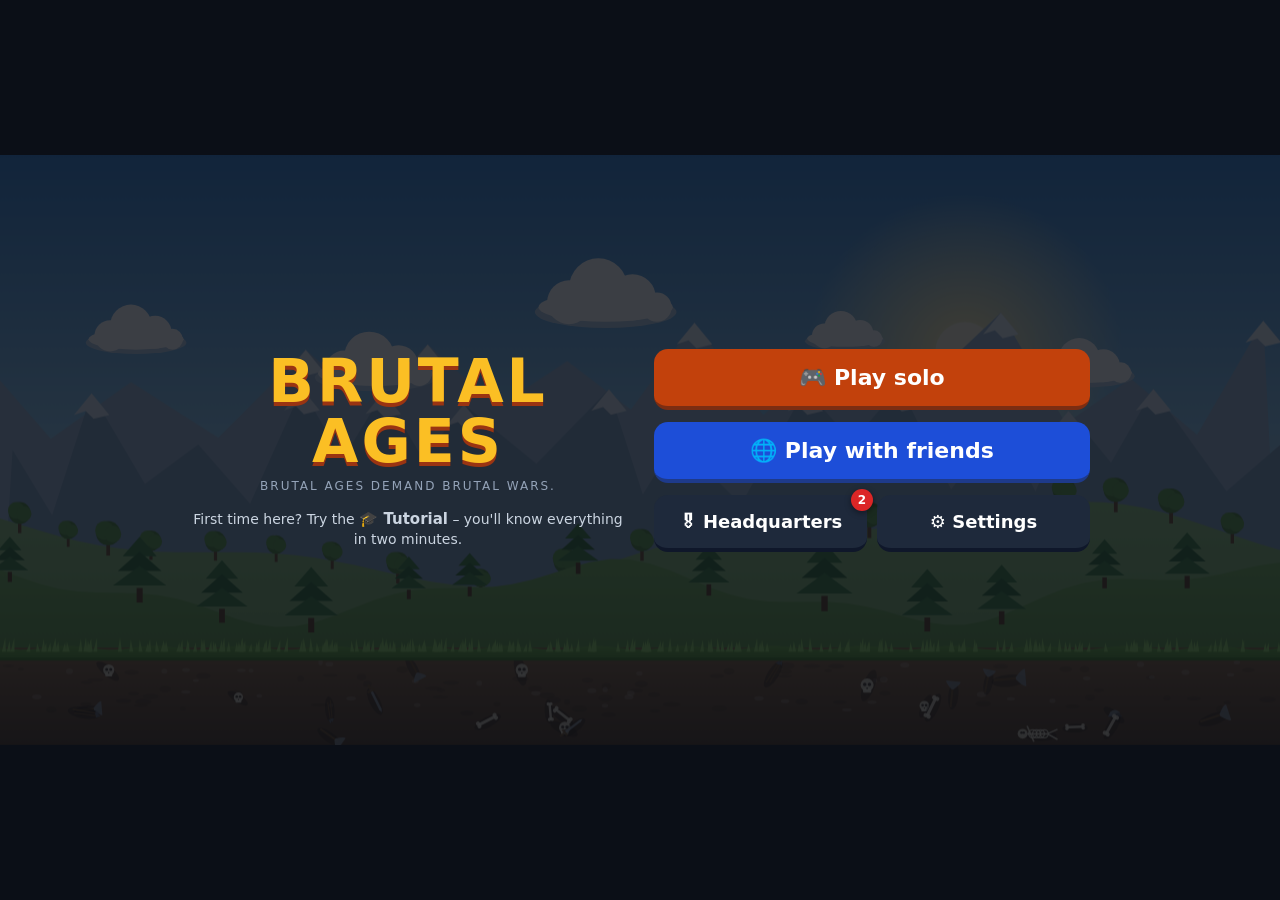
==== index.html @ 2a26b1ba "Verze 2.31 (202611061330)" ====
<!doctype html>
<html lang="cs">
<head>
<meta charset="utf-8">
<meta name="viewport" content="width=device-width,initial-scale=1,maximum-scale=1,user-scalable=no,viewport-fit=cover">
<title>Brutal Ages</title>
<meta name="description" content="Brutal Ages – brutální válka věků od jeskyní po budoucnost. Hra pro jednoho i pro kámoše online.">
<meta property="og:title" content="Brutal Ages">
<meta property="og:description" content="Brutal ages demand brutal wars.">
<meta property="og:image" content="icons/icon-512.png">
<link rel="stylesheet" href="style.css?v=202611061330">
<link rel="manifest" href="manifest.webmanifest">
<meta name="theme-color" content="#10151f">
<link rel="icon" href="icons/icon-192.png">
<link rel="apple-touch-icon" href="icons/icon-192.png">
</head>
<body>
<canvas id="c"></canvas>
<div id="fps" class="hidden"></div>

<div id="menu" class="overlay">
  <div class="menu-grid">
    <div class="brand">
      <h1>BRUTAL AGES</h1>
      <p class="sub">Brutal ages demand brutal wars.</p>
      <p id="mstatus"></p>
      <div id="updBar" class="upd hidden"></div>
      <div id="apkBar" class="upd hidden"></div>
    </div>
    <div class="actions main-actions">
      <button id="bResume" class="big resume hidden"></button>
      <button id="bSP" class="big">🎮 Hrát sám</button>
      <button id="bMP" class="big">🌐 Hrát s kámoši</button>
      <div class="main-row">
        <button id="bHQ" class="big ghost hq">🎖 Velitelství<span id="hqBadge" class="badge hidden"></span></button>
        <button id="bGS" class="big ghost">⚙ Nastavení</button>
      </div>
    </div>
  </div>
</div>

<div id="spPanel" class="overlay hidden">
  <div class="panel">
    <div class="panel-head">
      <h2>🎮 Hrát sám</h2>
      <button class="ghost panel-close">Zpět</button>
    </div>
    <div class="scroll menu-sub">
      <div class="msec">⚔ Bitva</div>
      <button id="bCamp">🗺 Kampaň <small>35 území ve třech kapitolách</small></button>
      <button id="bSolo">⚔ Proti počítači</button>
      <div class="seg">
        <button data-d="0">Lehká</button>
        <button data-d="1">Normální</button>
        <button data-d="2">Těžká</button>
        <button data-d="3">Nemožná</button>
        <button data-d="4" id="bInsane">🔥 Šílená</button>
      </div>
      <button id="bSurv">♾ Nekonečné přežití <small>vydrž co nejvíc vln</small></button>
      <button id="bWeek" class="ghost gold">🗓 Týdenní přežití <small></small></button>
      <button id="bLastRep" class="ghost hidden">🎬 Poslední bitva <small></small></button>
      <div class="msec">🎯 Výzvy</div>
      <div class="sub-row">
        <button id="bDaily" class="ghost gold">📅 Denní výzva</button>
        <button id="bChal" class="ghost gold">🎯 Výzvy</button>
        <button id="bTut" class="ghost">🎓 Výuka</button>
      </div>
    </div>
  </div>
</div>

<div id="mpPanel" class="overlay hidden">
  <div class="panel">
    <div class="panel-head">
      <h2>🌐 Hrát s kámoši</h2>
      <button class="ghost panel-close">Zpět</button>
    </div>
    <div class="scroll menu-sub">
      <div class="msec">⚔ Nová hra</div>
      <div class="seg seg2" id="netMode">
        <button data-m="duel">⚔ Souboj 1 na 1</button>
        <button data-m="coop">🤝 Spolu proti PC</button>
        <button data-m="2v2">👥 2 na 2</button>
      </div>
      <button id="bHost">Založit online hru</button>
      <div class="msec">🔑 Připojit se</div>
      <div class="row">
        <input id="code" maxlength="5" placeholder="KÓD" autocomplete="off" autocapitalize="characters">
        <button id="bJoin">Připojit</button>
        <button id="bWatch" class="ghost" title="Sledovat hru jako divák">👁</button>
      </div>
      <p id="status"></p>
      <div id="friends"></div>
      <div class="msec">🏆 Komunita</div>
      <div class="sub-row">
        <button id="bLb" class="ghost gold">🌍 Žebříček</button>
        <button id="bClan" class="ghost gold">🛡 Klan</button>
        <button id="bTourOpen" class="ghost gold">🏆 Turnaj</button>
      </div>
    </div>
  </div>
</div>

<div id="hqPanel" class="overlay hidden">
  <div class="panel wide">
    <div class="panel-head">
      <h2>🎖 Velitelství</h2>
      <button class="ghost panel-close">Zpět</button>
    </div>
    <div class="scroll">
      <div class="hq-grid">
        <button id="bProf" class="tile"><span class="ti">👤</span><b>Profil</b><small id="hqProf">úroveň, hodnost a znak</small></button>
        <button id="bGen" class="tile"><span class="ti">🎖</span><b>Generál</b><small id="hqGen">strom dovedností</small></button>
        <button id="bQuest" class="tile"><span class="ti">✅</span><b>Úkoly a skiny</b><small id="hqQuest">denní a týdenní úkoly</small></button>
        <button id="bAch" class="tile"><span class="ti">🏆</span><b>Úspěchy</b><small id="hqAch">sbírka úspěchů</small></button>
        <button id="bFac" class="tile"><span class="ti">🏳️</span><b>Národy</b><small>oblíbený národ pro každou dobu</small></button>
        <button id="bStats" class="tile"><span class="ti">📊</span><b>Statistiky</b><small>výhry, prohry a rekordy</small></button>
        <button id="bFriends" class="tile"><span class="ti">👥</span><b>Přátelé</b><small id="hqFr">hledání, žádosti a porovnání</small></button>
      </div>
    </div>
  </div>
</div>

<div id="gsPanel" class="overlay hidden">
  <div class="panel">
    <div class="panel-head">
      <h2>⚙ Nastavení</h2>
      <button class="ghost panel-close">Zpět</button>
    </div>
    <div class="scroll menu-sub">
      <div class="msec">🔊 Zvuk</div>
      <div class="set-grid">
        <button id="bMusic" class="ghost">Hudba: ZAP</button>
        <button id="bSfx" class="ghost">Zvuky: ZAP</button>
        <button id="bVib" class="ghost">Vibrace: ZAP</button>
      </div>
      <div class="msec">🎨 Grafika</div>
      <div class="seg" id="gfxOpts">
        <button data-g="0">Nízká</button>
        <button data-g="1">Střední</button>
        <button data-g="2">Vysoká</button>
        <button data-g="3">Ultra</button>
      </div>
      <p class="muted" id="gfxNote"></p>
      <div class="set-grid"><button id="bAutoGfx" class="ghost">📉 Auto grafika: ZAP</button><button id="bEco" class="ghost">🔋 Úspora baterie: VYP</button><button id="bFps" class="ghost">📈 Ukazatel FPS: VYP</button></div>
      <div class="msec">🎮 Hra</div>
      <div class="set-grid">
        <button id="bBrutal" class="ghost">🩸 Brutal: VYP</button>
        <button id="bWx" class="ghost">🌦 Počasí: VYP</button>
        <button id="bEvt" class="ghost">⚡ Události: ZAP</button>
        <button id="bLang" class="ghost">🌐</button>
      </div>
      <div id="cloudBox"></div>
      <div class="msec">ℹ️ O hře</div>
      <p id="verInfo" class="muted"></p>
      <div class="set-grid"><button id="bChangelog" class="ghost">📜 Co je nového</button></div>
      <button id="bUpdCheck" class="ghost hidden">🔄 Zkontrolovat aktualizaci</button>
      <p id="keysHelp" class="hidden">⌨ <b>Klávesy:</b> <kbd>1</kbd>–<kbd>9</kbd> tlačítka v liště · <kbd>H</kbd> hrdina · <kbd>Mezerník</kbd> speciál · <kbd>V</kbd> evoluce · <kbd>T</kbd> věže · <kbd>U</kbd> vylepšení · <kbd>Q</kbd><kbd>W</kbd><kbd>E</kbd> útok/drž/ústup · <kbd>R</kbd> vztek · <kbd>Tab</kbd> rychlost · <kbd>Esc</kbd> pauza</p>
    </div>
  </div>
</div>

<div id="cheatPanel" class="overlay hidden">
  <div class="panel">
    <div class="panel-head">
      <h2>🧪 Cheaty</h2>
      <button class="ghost panel-close">Zavřít</button>
    </div>
    <div class="scroll" id="cheatBody"></div>
  </div>
</div>

<div id="clPanel" class="overlay hidden">
  <div class="panel">
    <div class="panel-head">
      <h2>📜 Co je nového</h2>
      <button class="ghost panel-close">Zpět</button>
    </div>
    <div class="scroll" id="clBody"></div>
  </div>
</div>

<div id="unitPanel" class="overlay hidden">
  <div class="panel wide">
    <div class="panel-head">
      <h2>ℹ️ Jednotky</h2>
      <button class="ghost panel-close">Zpět</button>
    </div>
    <div class="scroll" id="uiBody"></div>
  </div>
</div>

<div id="friendsPanel" class="overlay hidden">
  <div class="panel wide">
    <div class="panel-head">
      <h2>👥 Přátelé</h2>
      <button class="ghost panel-close">Zpět</button>
    </div>
    <div class="scroll" id="frBody"></div>
  </div>
</div>

<div id="achPanel" class="overlay hidden">
  <div class="panel">
    <div class="panel-head">
      <h2>Úspěchy <span id="achCount"></span></h2>
      <button class="ghost panel-close">Zavřít</button>
    </div>
    <div id="achList"></div>
  </div>
</div>

<div id="chalPanel" class="overlay hidden">
  <div class="panel">
    <div class="panel-head">
      <h2>Výzvy <span id="chalCount"></span></h2>
      <button class="ghost panel-close">Zavřít</button>
    </div>
    <div class="scroll">
      <div class="colors-head">Barva armády: <b id="colName"></b></div>
      <div id="colors"></div>
      <div id="chalList"></div>
    </div>
  </div>
</div>

<div id="campPanel" class="overlay hidden">
  <div class="panel wide">
    <div class="panel-head">
      <h2>Kampaň <span id="campCount"></span></h2>
      <button class="ghost panel-close">Zavřít</button>
    </div>
    <div class="camp-body">
      <div id="campMap"></div>
      <div id="campBrief"></div>
    </div>
  </div>
</div>

<div id="facPanel" class="overlay hidden">
  <div class="panel">
    <div class="panel-head">
      <h2>Národy</h2>
      <button class="ghost panel-close">Zavřít</button>
    </div>
    <div class="scroll"><div id="facList"></div></div>
  </div>
</div>

<div id="profPanel" class="overlay hidden">
  <div class="panel">
    <div class="panel-head">
      <h2>Profil</h2>
      <button class="ghost panel-close">Zavřít</button>
    </div>
    <div class="scroll" id="profBody"></div>
  </div>
</div>

<div id="tourPanel" class="overlay hidden">
  <div class="panel wide">
    <div class="panel-head">
      <h2>Turnaj party</h2>
      <button class="ghost panel-close">Zavřít</button>
    </div>
    <div class="scroll" id="tourBody"></div>
  </div>
</div>

<div id="weekPanel" class="overlay hidden">
  <div class="panel">
    <div class="panel-head">
      <h2>🗓 Týdenní přežití</h2>
      <button class="ghost panel-close">Zavřít</button>
    </div>
    <div class="scroll" id="weekBody"></div>
  </div>
</div>

<div id="dailyPanel" class="overlay hidden">
  <div class="panel">
    <div class="panel-head">
      <h2>Denní výzva</h2>
      <button class="ghost panel-close">Zavřít</button>
    </div>
    <div class="scroll" id="dailyBody"></div>
  </div>
</div>

<div id="wxPanel" class="overlay hidden">
  <div class="panel">
    <div class="panel-head">
      <h2>Počasí a bojiště</h2>
      <button class="ghost panel-close">Zavřít</button>
    </div>
    <div class="scroll">
      <div id="wxOpts">
        <button data-w="off">Vypnuto</button>
        <button data-w="real" class="wide">📍 Podle skutečného počasí u mě</button>
        <button data-w="clear">☀️ Jasno</button>
        <button data-w="cloudy">☁️ Zataženo</button>
        <button data-w="rain">🌧️ Déšť</button>
        <button data-w="storm">⛈️ Bouřka</button>
        <button data-w="snow">❄️ Sníh</button>
        <button data-w="fog">🌫️ Mlha</button>
        <button data-w="night">🌙 Noc</button>
      </div>
      <p id="wxNow"></p>
      <div class="colors-head">Bojiště</div>
      <div id="fieldOpts">
        <button data-f="meadow">🌳 Louka</button>
        <button data-f="desert">🌵 Poušť</button>
        <button data-f="winter">❄️ Zima</button>
        <button data-f="volcano">🌋 Sopka</button>
        <button data-f="swamp">🐸 Bažina</button>
        <button data-f="forest">🌲 Les</button>
        <button data-f="random">🎲 Náhodně</button>
      </div>
      <p class="muted">Počasí mění jen vzhled. Bojiště má vlastnosti: bažina a sníh zpomalují, v lese střelci nedostřelí tak daleko, v poušti přicházejí písečné bouře a na sopce tryská láva. Režim „podle skutečného počasí“ zjistí přibližnou polohu telefonu a pošle ji zaokrouhlenou (asi na 1 km) jen službě open-meteo.com, která vrátí aktuální počasí. Obnovuje se každých 15 minut.</p>
    </div>
  </div>
</div>

<div id="statPanel" class="overlay hidden">
  <div class="panel">
    <div class="panel-head">
      <h2>Statistiky</h2>
      <button class="ghost panel-close">Zavřít</button>
    </div>
    <div class="scroll">
      <div id="statBody"></div>
    </div>
  </div>
</div>

<div id="rotate" class="overlay">Otoč telefon na šířku ↻</div>

<div id="genPanel" class="overlay hidden">
  <div class="panel wide">
    <div class="panel-head"><h2>🎖 Generál</h2><button class="ghost panel-close">Zpět</button></div>
    <div class="scroll" id="genBody"></div>
  </div>
</div>
<div id="questPanel" class="overlay hidden">
  <div class="panel">
    <div class="panel-head"><h2>✅ Úkoly a skiny</h2><button class="ghost panel-close">Zpět</button></div>
    <div class="scroll" id="questBody"></div>
  </div>
</div>
<div id="bstPanel" class="overlay hidden">
  <div class="panel wide">
    <div class="panel-head"><h2>📊 Statistiky bitvy</h2><button class="ghost panel-close">Zpět</button></div>
    <div class="scroll" id="bstBody"></div>
  </div>
</div>

<div id="lbPanel" class="overlay hidden">
  <div class="panel wide">
    <div class="panel-head"><h2>🌍 Online žebříček</h2><button class="ghost panel-close">Zpět</button></div>
    <div class="scroll" id="lbBody"></div>
  </div>
</div>

<div id="clanPanel" class="overlay hidden">
  <div class="panel wide">
    <div class="panel-head"><h2>🛡 Klan</h2><button class="ghost panel-close">Zpět</button></div>
    <div class="scroll" id="clanBody"></div>
  </div>
</div>

<div id="invPanel" class="overlay hidden">
  <div class="panel inv">
    <h2>📨 Pozvánka do hry</h2>
    <p id="invText"></p>
    <div class="row"><button id="bInvYes">✔ Přijmout</button><button id="bInvNo" class="ghost">Odmítnout</button></div>
  </div>
</div>

<script src="lib/peerjs.min.js?v=202611061330"></script>
<script src="js/i18n.js?v=202611061330"></script>
<script src="js/build.js?v=202611061330"></script>
<script src="js/errlog.js?v=202611061330"></script>
<script src="js/data.js?v=202611061330"></script>
<script src="js/core.js?v=202611061330"></script>
<script src="js/ai.js?v=202611061330"></script>
<script src="js/snapshot.js?v=202611061330"></script>
<script src="js/net.js?v=202611061330"></script>
<script src="js/render.js?v=202611061330"></script>
<script src="js/units.js?v=202611061330"></script>
<script src="js/weapons.js?v=202611061330"></script>
<script src="js/animals.js?v=202611061330"></script>
<script src="js/heavy.js?v=202611061330"></script>
<script src="js/bossart.js?v=202611061330"></script>
<script src="js/world.js?v=202611061330"></script>
<script src="js/base-kit.js?v=202611061330"></script>
<script src="js/bases-early.js?v=202611061330"></script>
<script src="js/bases-late.js?v=202611061330"></script>
<script src="js/turrets.js?v=202611061330"></script>
<script src="js/turret-art.js?v=202611061330"></script>
<script src="js/fx.js?v=202611061330"></script>
<script src="js/gore.js?v=202611061330"></script>
<script src="js/hud.js?v=202611061330"></script>
<script src="js/buttons.js?v=202611061330"></script>
<script src="js/frame.js?v=202611061330"></script>
<script src="js/meta.js?v=202611061330"></script>
<script src="js/audio.js?v=202611061330"></script>
<script src="js/ui.js?v=202611061330"></script>
<script src="js/weather.js?v=202611061330"></script>
<script src="js/campaign.js?v=202611061330"></script>
<script src="js/modes.js?v=202611061330"></script>
<script src="js/extras.js?v=202611061330"></script>
<script src="js/gen.js?v=202611061330"></script>
<script src="js/lb.js?v=202611061330"></script>
<script src="js/surv.js?v=202611061330"></script>
<script src="js/weekly.js?v=202611061330"></script>
<script src="js/season.js?v=202611061330"></script>
<script src="js/cloud.js?v=202611061330"></script>
<script src="js/friends.js?v=202611061330"></script>
<script src="js/replay.js?v=202611061330"></script>
<script src="js/cheats.js?v=202611061330"></script>
<script src="js/main.js?v=202611061330"></script>
<script src="js/update.js?v=202611061330"></script>
</body>
</html>
---- style.css ----
* { box-sizing: border-box; -webkit-tap-highlight-color: transparent; }
html, body { margin: 0; height: 100%; background: #10151f; overflow: hidden; touch-action: none;
  font-family: system-ui, -apple-system, Segoe UI, Roboto, sans-serif; color: #f1f5f9; user-select: none; }
#c { display: block; position: fixed; inset: 0; }   /* jen herní plátno – graf ve statistikách bitvy musí zůstat v panelu */

.overlay { position: fixed; inset: 0; display: flex; flex-direction: column; align-items: center;
  justify-content: center; gap: 10px; background: rgba(10, 14, 22, .8); z-index: 5; padding: 16px; }
.overlay.hidden { display: none; }

.menu-grid { display: grid; grid-template-columns: 1fr 1fr; gap: 28px; align-items: center; max-width: 900px; width: 100%; }
.brand { text-align: center; }
.actions { display: flex; flex-direction: column; gap: 8px; align-items: stretch; }

h1 { margin: 0; font-size: clamp(30px, 6vw, 60px); letter-spacing: 3px; font-weight: 900; line-height: 1;
  color: #fbbf24; text-shadow: 0 4px 0 #9a3412; }
.sub { margin: 8px 0 16px; color: #94a3b8; letter-spacing: 2px; text-transform: uppercase; font-size: 12px; }

button { font: inherit; font-weight: 700; font-size: 17px; color: #fff; background: #c2410c; border: 0;
  border-bottom: 4px solid #7c2d12; border-radius: 10px; padding: 10px 18px; }
button:active { transform: translateY(2px); border-bottom-width: 2px; }
#bHost { background: #1d4ed8; border-bottom-color: #1e3a8a; }
.row { display: flex; gap: 8px; justify-content: center; }
.row input { flex: 1; min-width: 0; }
#bJoin { background: #15803d; border-bottom-color: #14532d; }
button.ghost { background: #1e293b; border-bottom-color: #0f172a; font-size: 13px; padding: 8px 12px; }
.row.small { flex-wrap: wrap; }

.seg { display: grid; grid-template-columns: repeat(4, 1fr); gap: 4px; margin: -2px 0 6px; }
.seg button { font-size: 12px; padding: 7px 4px; background: #1e293b; border-bottom: 3px solid #0f172a; color: #94a3b8; }
.seg.seg2 { grid-template-columns: 1fr 1fr; margin-top: -4px; }
.cb-btns { display: flex; gap: 8px; margin-top: auto; }
.cb-btns button { flex: 1; }
#bCampCoop { background: #1d4ed8; border-bottom-color: #1e3a8a; font-size: 14px; }
.seg button.on { background: #fbbf24; color: #3b1d06; border-bottom-color: #b45309; }

input { font: inherit; font-size: 20px; font-weight: 800; letter-spacing: 6px; text-transform: uppercase;
  text-align: center; border-radius: 10px; border: 2px solid #334155; background: #0f172a; color: #fff; padding: 8px; }
#status { min-height: 40px; text-align: center; color: #cbd5e1; margin: 2px 0 0; line-height: 1.45; font-size: 14px; }
#status b { font-size: 26px; letter-spacing: 6px; color: #fde68a; user-select: text; }

.panel { background: #151c2b; border: 2px solid #e5c04a; border-radius: 16px; width: min(640px, 100%);
  max-height: 100%; display: flex; flex-direction: column; overflow: hidden; }
.panel-head { display: flex; justify-content: space-between; align-items: center; padding: 12px 16px; border-bottom: 1px solid #263046; }
h2 { margin: 0; font-size: 20px; color: #fde68a; }
h2 span { color: #94a3b8; font-size: 15px; margin-left: 6px; }
#achList { overflow-y: auto; padding: 10px 14px 14px; display: grid; grid-template-columns: 1fr 1fr; gap: 8px; touch-action: pan-y; }
.ach { display: flex; gap: 10px; align-items: center; padding: 8px 10px; border-radius: 10px; background: #0f1522; opacity: .55; }
.ach.got { opacity: 1; background: #2a1f08; box-shadow: inset 0 0 0 1px #a16207; }
.ach .ico { font-size: 22px; }
.ach b { display: block; font-size: 14px; }
.ach small { color: #94a3b8; font-size: 12px; }

button.ghost.gold { background: #a16207; border-bottom-color: #713f12; }
.row.small + .row.small { margin-top: 6px; }
.scroll { overflow-y: auto; padding: 10px 14px 14px; touch-action: pan-y; }
.muted { color: #94a3b8; font-size: 13px; margin: 6px 0; }

.colors-head { font-size: 14px; color: #cbd5e1; margin-bottom: 8px; }
.colors-head b { color: #fde68a; }
#colors { display: flex; flex-wrap: wrap; gap: 8px; margin-bottom: 14px; }
.sw { width: 40px; height: 40px; padding: 0; border-radius: 50%; border: 3px solid #0f172a; font-size: 14px; }
.sw.on { border-color: #fde68a; box-shadow: 0 0 0 2px #a16207; }
.sw.locked { filter: grayscale(.85) brightness(.55); }
.sw.small { width: 22px; height: 22px; flex: none; border-width: 2px; display: inline-block; }
#chalList { display: grid; grid-template-columns: 1fr 1fr; gap: 8px; }
.ch { display: flex; gap: 10px; align-items: center; padding: 8px 10px; border-radius: 10px; background: #0f1522; }
.ch.got { background: #12261a; box-shadow: inset 0 0 0 1px #15803d; }
.ch-txt { flex: 1; min-width: 0; }
.ch-txt b { display: block; font-size: 14px; }
.ch-txt small { color: #94a3b8; font-size: 12px; }
.ch button { font-size: 13px; padding: 6px 12px; }

.nick { display: flex; flex-direction: column; gap: 6px; font-size: 13px; color: #94a3b8; margin-bottom: 12px; }
.nick input { font-size: 18px; letter-spacing: 1px; text-transform: none; text-align: left; padding: 6px 10px; }
#statBody { display: grid; grid-template-columns: 1fr 1fr; gap: 18px; }
#statBody h3 { margin: 0 0 6px; font-size: 14px; color: #fde68a; }
#statBody h3:not(:first-child) { margin-top: 14px; }
#statBody h3 small { color: #64748b; font-weight: 600; margin-left: 4px; }
.st-row { display: flex; justify-content: space-between; padding: 5px 0; border-bottom: 1px solid #1e293b; font-size: 14px; }
.st-row b { color: #fff; }

#wxOpts { display: grid; grid-template-columns: repeat(4, 1fr); gap: 6px; }
#wxOpts button { font-size: 13px; padding: 8px 6px; background: #1e293b; border-bottom: 3px solid #0f172a; color: #cbd5e1; }
#wxOpts button.wide { grid-column: span 3; }
#wxOpts button.on { background: #fbbf24; color: #3b1d06; border-bottom-color: #b45309; }
#wxNow { min-height: 20px; margin: 12px 0 4px; font-size: 14px; color: #cbd5e1; }
#wxNow b { color: #fde68a; }

#bCamp { background: #a16207; border-bottom-color: #713f12; }
.panel.wide { width: min(1000px, 100%); }
.camp-body { display: flex; gap: 12px; padding: 10px 12px 12px; min-height: 0; overflow-y: auto; touch-action: pan-y; }
#campMap { flex: 3; min-width: 0; }
#campMap svg { display: block; width: 100%; height: auto; border-radius: 12px; }
#campMap .age { font: 800 15px system-ui; fill: #f5e6c4; text-anchor: middle; letter-spacing: 1px; paint-order: stroke; stroke: #0f2140; stroke-width: 4px; }
#campMap .ic { font-size: 34px; text-anchor: middle; dominant-baseline: middle; pointer-events: none; }
#campMap .st { font: 700 15px system-ui; fill: #fde68a; text-anchor: middle; pointer-events: none; paint-order: stroke; stroke: #1a1a1a; stroke-width: 3px; }
#campMap .cell.open { cursor: pointer; }
#campMap .cell.next polygon { animation: pulse 1.4s ease-in-out infinite; }
@keyframes pulse { 50% { stroke: #fff7d6; stroke-width: 6px; } }
#campBrief { flex: 2; min-width: 220px; display: flex; flex-direction: column; gap: 8px; }
.cb-head { display: flex; gap: 10px; align-items: center; }
.cb-ic { font-size: 34px; }
.cb-head small { color: #94a3b8; font-size: 12px; }
.cb-head h3 { margin: 0; font-size: 20px; color: #fde68a; }
.cb-story { margin: 0; font-size: 14px; line-height: 1.45; color: #e2e8f0; }
.cb-meta { font-size: 13px; color: #cbd5e1; line-height: 1.5; }
.cb-stars { list-style: none; margin: 0; padding: 0; font-size: 13px; color: #94a3b8; }
.cb-stars li.got { color: #fde68a; }
#bCampGo { margin-top: auto; }
@media (max-width: 700px) { .camp-body { flex-direction: column; } }

#rotate { display: none; font-size: 22px; font-weight: 700; z-index: 10; }
@media (orientation: portrait) and (pointer: coarse) { #rotate { display: flex; } }
@media (max-height: 380px) {
  h1 { font-size: 34px; } .sub { margin-bottom: 10px; }
  button { font-size: 15px; padding: 8px 14px; } .actions { gap: 6px; }
}

#dailyBody { display: flex; flex-direction: column; gap: 10px; }
#dailyBody h3 { margin: 0; font-size: 20px; color: #fde68a; }
#dailyBody .cb-btns { margin-top: 4px; }

#fieldOpts { display: grid; grid-template-columns: repeat(5, 1fr); gap: 6px; margin-bottom: 8px; }
#fieldOpts button { font-size: 13px; padding: 8px 4px; background: #1e293b; border-bottom: 3px solid #0f172a; color: #cbd5e1; }
#fieldOpts button.on { background: #fbbf24; color: #3b1d06; border-bottom-color: #b45309; }

#statBody .st-row.me span { color: #fde68a; font-weight: 800; }
#statBody .st-row small { color: #94a3b8; font-weight: 600; margin-left: 4px; }


/* hlavní menu a podnabídky */
.main-actions { gap: 12px; }
button.big { font-size: 22px; padding: 16px 18px; border-radius: 14px; }
#bSP { background: #c2410c; border-bottom-color: #7c2d12; }
#bMP { background: #1d4ed8; border-bottom-color: #1e3a8a; }
#mstatus { min-height: 20px; margin: 4px 0 0; color: #cbd5e1; font-size: 14px; line-height: 1.4; }
.menu-sub { display: flex; flex-direction: column; gap: 8px; }
.menu-sub > * { flex-shrink: 0; }   /* v posuvném panelu se položky nesmí smrštit (jinak obsah přeteče přes další) */
.sub-row { display: flex; flex-wrap: wrap; gap: 8px; }
.sub-row button { flex: 1; }
.set-grid { display: grid; grid-template-columns: repeat(3, 1fr); gap: 6px; }
#gfxOpts { margin: 0; }
/* národ */
#facList { display: grid; grid-template-columns: 1fr 1fr; gap: 8px; }
.fac { display: flex; gap: 10px; align-items: center; text-align: left; background: #1e293b; border-bottom-color: #0f172a; padding: 10px; }
.fac.on { background: #3a2a0a; box-shadow: inset 0 0 0 2px #e5c04a; }
.fac-ic { font-size: 28px; }
.fac-t b { display: block; font-size: 15px; }
.fac-t small { color: #cbd5e1; font-weight: 500; font-size: 12px; }
/* profil */
.prof-head { display: flex; gap: 14px; align-items: center; margin-bottom: 12px; }
.prof-lvl { width: 58px; height: 58px; border-radius: 50%; display: grid; place-items: center; font: 900 26px system-ui; color: #3b1d06; background: #fbbf24; box-shadow: 0 0 0 3px #a16207; }
.prof-info { flex: 1; }
.prof-info b { font-size: 18px; color: #fde68a; }
.prof-info small { display: block; color: #94a3b8; font-size: 12px; margin: 2px 0 6px; }
.prof-bar { height: 8px; border-radius: 4px; background: #0f172a; overflow: hidden; }
.prof-bar i { display: block; height: 100%; background: #f59e0b; }
#embList { display: flex; flex-wrap: wrap; gap: 6px; margin-bottom: 10px; }
.emb { width: 52px; height: 52px; padding: 0; font-size: 24px; background: #1e293b; border-bottom-color: #0f172a; line-height: 1; }
.emb small { display: block; font-size: 9px; color: #94a3b8; }
.emb.on { box-shadow: inset 0 0 0 2px #e5c04a; background: #3a2a0a; }
.emb.locked { opacity: .6; font-size: 14px; }
/* turnaj */
.tour-name { margin: 0 0 10px; color: #fde68a; font-size: 17px; }
.tour-br { display: flex; gap: 14px; overflow-x: auto; padding-bottom: 6px; }
.tour-col { display: flex; flex-direction: column; justify-content: space-around; gap: 10px; min-width: 150px; }
.tour-col small { color: #94a3b8; font-weight: 700; }
.tour-m { background: #0f1522; border-radius: 8px; overflow: hidden; box-shadow: inset 0 0 0 1px #263046; }
.tour-m div { padding: 6px 10px; font-size: 14px; }
.tour-m div + div { border-top: 1px solid #263046; }
.tour-m .w { background: #14532d; color: #fff; font-weight: 800; }
.tour-m .me { color: #fde68a; }
#tourBody details { margin-top: 12px; }
#tourBody summary { cursor: pointer; font-weight: 800; color: #fde68a; margin-bottom: 8px; }
#tourName { font-size: 16px; letter-spacing: 0; text-transform: none; text-align: left; width: 100%; margin-bottom: 8px; }
#tourPick { display: grid; grid-template-columns: 1fr 1fr; gap: 6px; }
#tourPick label { display: flex; gap: 8px; align-items: center; font-size: 14px; }
#tourPick input { width: 18px; height: 18px; padding: 0; }
#netMode { grid-template-columns: repeat(3, 1fr); margin: 0; }
#status { min-height: 0; }

.lobby { display: flex; gap: 14px; justify-content: center; flex-wrap: wrap; margin: 6px 0; font-size: 14px; }
#bLobbyGo { margin-top: 6px; background: #15803d; border-bottom-color: #14532d; }

.fac-age h3 { margin: 12px 0 6px; font-size: 15px; color: #fde68a; }
.fac-grid { display: grid; grid-template-columns: 1fr 1fr; gap: 6px; }
#facList { display: block; }
.fac-t small { display: block; }

.extreme { color: #fca5a5; font-weight: 800; font-size: 14px; margin: 4px 0; }


/* oznámení úspěchu v menu (nad všemi panely) */
#toast { position: fixed; top: 12px; left: 50%; transform: translate(-50%, -140%); z-index: 50; display: flex; gap: 12px; align-items: center;
  min-width: 280px; max-width: 92vw; padding: 10px 18px 10px 14px; border-radius: 14px; border: 2px solid #e5c04a;
  background: linear-gradient(#3a2a0a, #1c1405); box-shadow: 0 6px 18px rgba(0,0,0,.5); transition: transform .25s ease, opacity .25s; opacity: 0; pointer-events: none; }
#toast.show { transform: translate(-50%, 0); opacity: 1; }
#toast.hidden { display: none; }
#toast .t-ico { font-size: 26px; }
#toast small { display: block; color: #fde68a; font-size: 11px; font-weight: 800; letter-spacing: .5px; }
#toast b { display: block; color: #fff; font-size: 17px; }

/* pokračování v rozehrané hře */
button.resume { background: linear-gradient(180deg, #16a34a, #15803d); border-color: #4ade80; display: flex; flex-direction: column; align-items: center; line-height: 1.15; }
button.resume small { font-size: 0.62em; font-weight: 600; opacity: 0.85; margin-top: 2px; }
button.resume.hidden { display: none; }

/* nedávní soupeři a pozvánky */
#friends h3 { margin: 12px 0 6px; font-size: 15px; color: #e5c04a; }
#friends .friend { display: flex; justify-content: space-between; align-items: center; gap: 8px; padding: 6px 0; border-bottom: 1px solid #263046; }
#friends .friend small { opacity: 0.7; margin-left: 4px; }
#friends .friend button { padding: 6px 12px; font-size: 14px; }
#invPanel { z-index: 60; }
.panel.inv { padding: 18px; text-align: center; width: min(420px, 100%); }
.panel.inv h2 { margin: 0 0 8px; }
.panel.inv p { font-size: 17px; margin: 0 0 14px; }

/* nápověda ke klávesám (jen počítač) */
#keysHelp { font-size: 13px; line-height: 1.6; opacity: .85; margin-top: 10px; }
#keysHelp.hidden { display: none; }
#keysHelp kbd { background: #263046; border: 1px solid #3b4556; border-radius: 4px; padding: 0 5px; font-family: inherit; font-size: 12px; }

/* lišty aktualizací v menu */
.upd { margin-top: 8px; padding: 8px 10px; border-radius: 10px; background: rgba(22,163,74,.18); border: 1px solid #16a34a; font-size: 14px; font-weight: 600; display: flex; gap: 8px; align-items: center; justify-content: center; flex-wrap: wrap; }
.upd.hidden { display: none; }
.upd button { padding: 5px 12px; font-size: 13px; }

/* generál */
.gen-pts { font-size: 18px; margin-bottom: 10px; } .gen-pts b { color: #fde047; font-size: 26px; }
.gen-tree { display: grid; grid-template-columns: repeat(3, 1fr); gap: 10px; }
.gen-br h3 { margin: 4px 0 8px; color: #e5c04a; }
.gen-n { display: block; width: 100%; text-align: left; margin-bottom: 6px; padding: 8px 10px; font-size: 13px; line-height: 1.3; background: #1e293b; border: 1px solid #334155; opacity: .55; }
.gen-n small { display: block; opacity: .75; margin-top: 2px; }
.gen-n.have { background: #14532d; border-color: #22c55e; opacity: 1; }
.gen-n.can { background: #3a2a0a; border-color: #fbbf24; opacity: 1; cursor: pointer; }
.gen-n.cap { border-width: 2px; }
.gen-h { margin: 16px 0 8px; color: #e5c04a; } .gen-h small { color: #94a3b8; font-weight: 500; }
.gen-terr { display: flex; flex-wrap: wrap; gap: 6px; } .gen-terr span { padding: 4px 8px; border-radius: 8px; background: #1e293b; font-size: 12px; opacity: .6; }
.gen-terr span.on { opacity: 1; border: 1px solid #22c55e; } .gen-terr span.att { opacity: 1; border: 1px solid #ef4444; color: #fca5a5; }
.gen-gear { display: grid; grid-template-columns: repeat(auto-fill, minmax(220px, 1fr)); gap: 8px; font-size: 13px; }
.gen-gear div { background: #1e293b; border-radius: 10px; padding: 8px; } .gen-gear span { opacity: .45; font-size: 12px; } .gen-gear span.on { opacity: 1; color: #fde047; }
@media (max-width: 700px) { .gen-tree { grid-template-columns: 1fr; } }
/* úkoly a skiny */
#questBody h3 { color: #e5c04a; margin: 12px 0 6px; } #questBody h3 small { color: #94a3b8; font-weight: 500; }
.q-row { position: relative; background: #1e293b; border-radius: 10px; padding: 8px 10px; margin-bottom: 6px; overflow: hidden; display: flex; justify-content: space-between; gap: 8px; flex-wrap: wrap; }
.q-row i { position: absolute; left: 0; bottom: 0; height: 3px; background: #22c55e; } .q-row.ok { border: 1px solid #22c55e; } .q-row small { opacity: .75; }
.skins { display: grid; grid-template-columns: repeat(auto-fill, minmax(140px, 1fr)); gap: 8px; }
.skin { display: flex; flex-direction: column; align-items: center; gap: 4px; padding: 10px; background: #1e293b; border: 1px solid #334155; font-size: 14px; }
.skin small { opacity: .7; font-size: 11px; } .skin.on { border: 2px solid #fbbf24; } .skin.locked { opacity: .45; }
.skin .sw { width: 42px; height: 42px; border-radius: 50%; border: 2px solid #0b1020; }
/* statistiky bitvy */
#bstChart { width: 100%; height: auto; border-radius: 10px; display: block; margin: 6px 0 10px; }
.bst-legend { display: flex; gap: 18px; font-weight: 700; } table.bst { width: 100%; border-collapse: collapse; font-size: 14px; }
table.bst td, table.bst th { padding: 5px 8px; border-bottom: 1px solid #263046; text-align: right; } table.bst td:first-child, table.bst th:first-child { text-align: left; }
/* kampaň: obrana */
button.def { background: linear-gradient(180deg, #b91c1c, #7f1d1d); }
#campMap text.att { font-size: 26px; animation: attp 1s infinite alternate; } @keyframes attp { from { opacity: .4 } to { opacity: 1 } }
.seg button[data-d="4"].locked { opacity: .45; }
#bstChart { height: 200px; object-fit: fill; }

/* online žebříček */
table.lb td:nth-child(2), table.lb th:nth-child(2) { text-align: left; } table.lb tr.me td { background: rgba(229,192,74,.15); color: #fde68a; }
#bUpdCheck.hidden { display: none; } #verInfo { margin-top: 12px; font-size: 13px; }
.lb-tabs { margin-bottom: 10px; } .ctag { color: #7dd3fc; font-weight: 700; }

/* cloud a klany */
#cloudBox h3, #clanBody h3 { color: #e5c04a; margin: 14px 0 6px; }
.bigcode { font-size: 22px; letter-spacing: 2px; color: #fde047; }
.clan-head { font-size: 20px; margin-bottom: 6px; } .ctag.big { font-size: 22px; }
#cloudBox .row, #clanBody .row { margin-bottom: 8px; }
#spPanel .seg { grid-template-columns: repeat(5, 1fr); display: grid; }

/* přehlednější menu: sekce, dlaždice velitelství */
.msec { margin: 14px 0 6px; font-size: 13px; font-weight: 800; letter-spacing: 1px; text-transform: uppercase; color: #e5c04a; opacity: .9; border-bottom: 1px solid #263046; padding-bottom: 4px; }
.msec:first-child { margin-top: 2px; }
.menu-sub > button small { display: block; font-size: 12px; font-weight: 600; opacity: .92; }
.main-row { display: grid; grid-template-columns: 1fr 1fr; gap: 10px; }
.main-row .big { font-size: 18px; }
.hq { position: relative; }
.badge { position: absolute; top: -6px; right: -6px; min-width: 22px; height: 22px; padding: 0 6px; border-radius: 11px; background: #dc2626; color: #fff; font-size: 12px; font-weight: 800; line-height: 22px; box-shadow: 0 2px 6px rgba(0,0,0,.4); }
.badge.hidden { display: none; }
.hq-grid { display: grid; grid-template-columns: repeat(3, 1fr); gap: 10px; }
.tile { position: relative; display: flex; flex-direction: column; align-items: center; gap: 4px; padding: 16px 10px; background: #1e293b; border: 1px solid #334155; border-radius: 14px; text-align: center; }
.tile:hover { border-color: #e5c04a; }
.tile .ti { font-size: 34px; line-height: 1; }
.tile b { font-size: 16px; } .tile small { font-size: 12px; color: #cbd5e1; }
@media (max-width: 640px) { .hq-grid { grid-template-columns: repeat(2, 1fr); } }
#rotate.show { display: flex; }

/* changelog */
#clBody .cl-v { margin: 14px 0 4px; font-weight: 800; color: #e5c04a; } #clBody .cl-v:first-child { margin-top: 0; }
#clBody .cl-v small { color: #94a3b8; font-weight: 600; margin-left: 6px; }
#clBody ul { margin: 0; padding-left: 20px; color: #e2e8f0; font-size: 14px; line-height: 1.45; } #clBody li { margin: 2px 0; }

/* čekárna 2 na 2: přesun hráče do druhého týmu */
.lobby .lp { white-space: nowrap; }
.lobby button.mini { padding: 1px 7px; font-size: 13px; min-height: 0; margin-left: 2px; }
#bLobbyBot, #bLobbySwap { margin-top: 6px; }

/* přátelé */
.fr-me { text-align: center; margin: 2px 0 10px; } .fr-me .bigcode { font-size: 22px; letter-spacing: 3px; color: #fde68a; user-select: text; }
button.mini { padding: 3px 9px; font-size: 13px; min-height: 0; }
#frBody .friend, #clanBody .friend { display: flex; justify-content: space-between; align-items: center; gap: 8px; padding: 6px 0; border-bottom: 1px solid #263046; flex-wrap: wrap; }
#frBody .friend small, #clanBody .friend small { color: #94a3b8; margin-left: 4px; } #frBody .friend button, #clanBody .friend button { padding: 6px 11px; font-size: 14px; }
table.cmp td.win { color: #4ade80; font-weight: 800; } table.cmp { margin-top: 8px; }
#frQ { letter-spacing: normal; text-transform: none; text-align: left; font-size: 15px; font-weight: 600; }

/* informace o jednotkách */
.ucards { display: grid; grid-template-columns: repeat(auto-fill, minmax(150px, 1fr)); gap: 8px; }
.ucard { background: #1e293b; border: 2px solid #334155; border-radius: 12px; padding: 8px; display: flex; flex-direction: column; gap: 6px; }
.ucard.spec { border-color: #e5c04a; } .ucard.hero { border-color: #a78bfa; }
.uc-head { display: flex; align-items: center; gap: 6px; } .uc-head canvas { width: 64px; height: 54px; background: #0f1522; border-radius: 8px; flex: none; }
.uc-head b { font-size: 15px; line-height: 1.15; color: #fde68a; }
.uc-grid { display: grid; grid-template-columns: 1fr 1fr; gap: 3px 6px; font-size: 13px; font-weight: 700; } .uc-grid .wide { grid-column: span 2; }
.ucard small { font-size: 12px; color: #cbd5e1; line-height: 1.3; }
/* zprávy mezi přáteli */
.chat { max-height: 210px; overflow-y: auto; display: flex; flex-direction: column; gap: 6px; margin: 8px 0; padding: 8px; background: #0f1522; border-radius: 10px; }
.chat .cm { align-self: flex-start; max-width: 78%; background: #1e293b; border-radius: 12px 12px 12px 4px; padding: 6px 10px; display: flex; flex-direction: column; }
.chat .cm.me { align-self: flex-end; background: #1d4ed8; border-radius: 12px 12px 4px 12px; }
.chat .cm span { font-size: 14px; white-space: pre-wrap; word-break: break-word; } .chat .cm small { font-size: 10px; opacity: .65; align-self: flex-end; }
#chatIn { letter-spacing: normal; text-transform: none; text-align: left; font-size: 15px; font-weight: 600; }
.badge-in { font-style: normal; background: #dc2626; color: #fff; border-radius: 9px; padding: 0 6px; font-size: 11px; margin-left: 3px; }

/* ukazatel FPS v rohu (nad vším, neblokuje klepnutí) */
#fps { position: fixed; bottom: max(4px, env(safe-area-inset-bottom)); left: max(6px, env(safe-area-inset-left)); z-index: 999; pointer-events: none;
  font: 800 11px/1 ui-monospace, Consolas, monospace; padding: 3px 6px; border-radius: 6px; background: rgba(0,0,0,.55); color: #4ade80; }
#fps.mid { color: #facc15; } #fps.low { color: #f87171; } #fps.hidden { display: none; }
.camp-tabs { display: flex; gap: 6px; margin-bottom: 6px; }
.camp-tabs button { flex: 1; padding: 6px 8px; border-radius: 10px; border: 2px solid #334155; background: #1e293b; color: #cbd5e1; font: 700 13px system-ui; cursor: pointer; }
.camp-tabs button.on { border-color: #fbbf24; color: #fde68a; background: #3b2a10; }
.camp-tabs small { opacity: .8; font-weight: 600; margin-left: 4px; }
#campMap text.lockmsg { font-size: 26px; }
#campMap text.crown { font-size: 24px; text-anchor: middle; pointer-events: none; }
.cb-btns button.hero { background: linear-gradient(#b45309, #7c2d12); }
.friend button.live { background: linear-gradient(#16a34a, #166534); animation: pulse 1.6s ease-in-out infinite; }
.q-row.league i { opacity: .45; }
.lg { font-size: 1.05em; }
.cm .rep { margin: 4px 0 0; display: block; }
.wk-rules { display: grid; gap: 8px; margin: 10px 0; }
.wk-rule { display: flex; gap: 10px; align-items: center; background: #1e293b; border: 1px solid #fbbf24; border-radius: 10px; padding: 8px 12px; }
.wk-rule > span { font-size: 26px; }
.wk-rule small { display: block; color: #cbd5e1; }
.cheat-list { display: grid; gap: 8px; margin: 10px 0; }
.cheat-list button { text-align: left; display: flex; justify-content: space-between; align-items: center; }
.cheat-list button.on { background: linear-gradient(#16a34a, #166534); }
.cheat-list small { opacity: .85; font-weight: 700; }
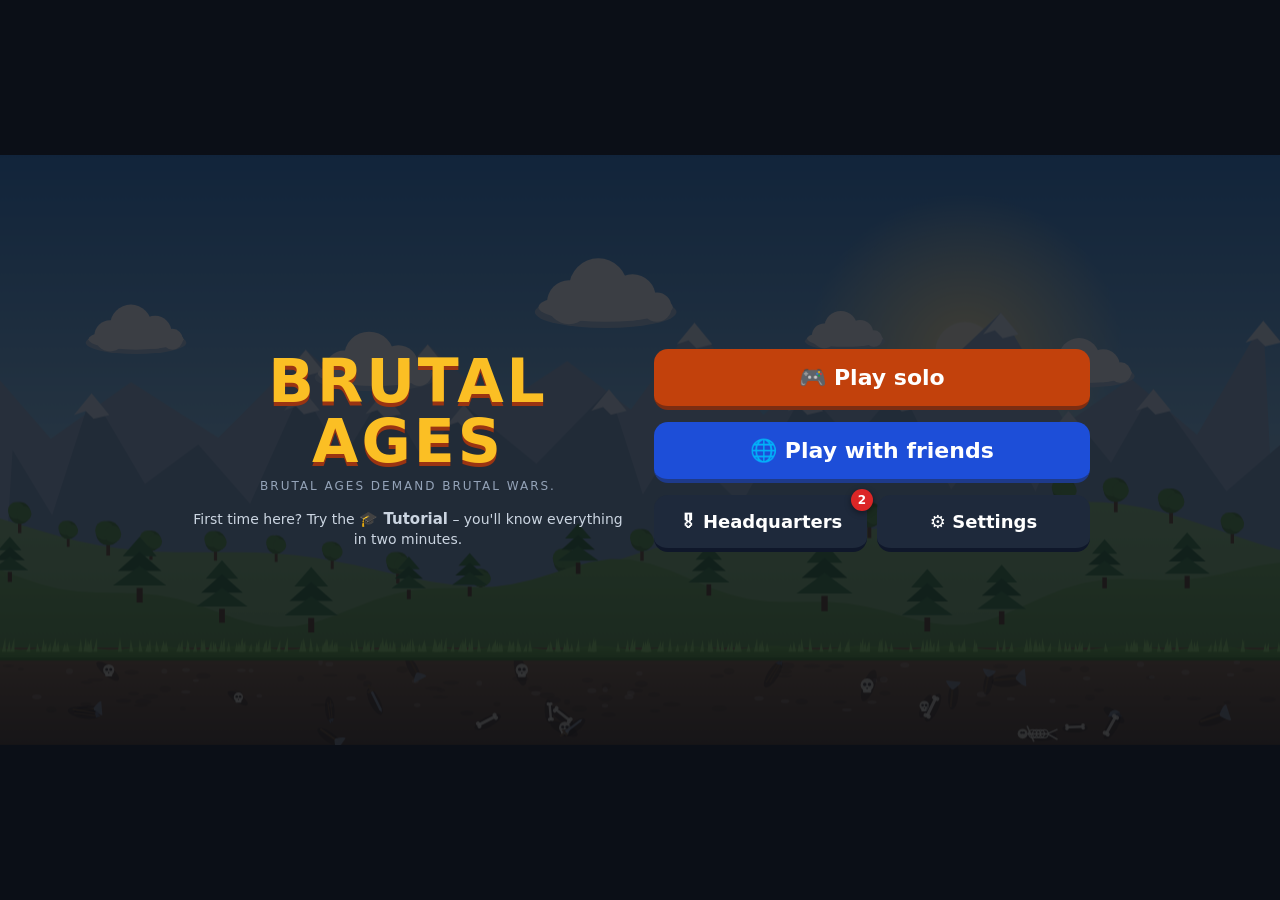
==== commit 86292303: "Verze 2.32 (202611082335)" ====
--- a/index.html
+++ b/index.html
@@ -8,7 +8,7 @@
 <meta property="og:title" content="Brutal Ages">
 <meta property="og:description" content="Brutal ages demand brutal wars.">
 <meta property="og:image" content="icons/icon-512.png">
-<link rel="stylesheet" href="style.css?v=202611061330">
+<link rel="stylesheet" href="style.css?v=202611082335">
 <link rel="manifest" href="manifest.webmanifest">
 <meta name="theme-color" content="#10151f">
 <link rel="icon" href="icons/icon-192.png">
@@ -376,49 +376,49 @@
   </div>
 </div>
 
-<script src="lib/peerjs.min.js?v=202611061330"></script>
-<script src="js/i18n.js?v=202611061330"></script>
-<script src="js/build.js?v=202611061330"></script>
-<script src="js/errlog.js?v=202611061330"></script>
-<script src="js/data.js?v=202611061330"></script>
-<script src="js/core.js?v=202611061330"></script>
-<script src="js/ai.js?v=202611061330"></script>
-<script src="js/snapshot.js?v=202611061330"></script>
-<script src="js/net.js?v=202611061330"></script>
-<script src="js/render.js?v=202611061330"></script>
-<script src="js/units.js?v=202611061330"></script>
-<script src="js/weapons.js?v=202611061330"></script>
-<script src="js/animals.js?v=202611061330"></script>
-<script src="js/heavy.js?v=202611061330"></script>
-<script src="js/bossart.js?v=202611061330"></script>
-<script src="js/world.js?v=202611061330"></script>
-<script src="js/base-kit.js?v=202611061330"></script>
-<script src="js/bases-early.js?v=202611061330"></script>
-<script src="js/bases-late.js?v=202611061330"></script>
-<script src="js/turrets.js?v=202611061330"></script>
-<script src="js/turret-art.js?v=202611061330"></script>
-<script src="js/fx.js?v=202611061330"></script>
-<script src="js/gore.js?v=202611061330"></script>
-<script src="js/hud.js?v=202611061330"></script>
-<script src="js/buttons.js?v=202611061330"></script>
-<script src="js/frame.js?v=202611061330"></script>
-<script src="js/meta.js?v=202611061330"></script>
-<script src="js/audio.js?v=202611061330"></script>
-<script src="js/ui.js?v=202611061330"></script>
-<script src="js/weather.js?v=202611061330"></script>
-<script src="js/campaign.js?v=202611061330"></script>
-<script src="js/modes.js?v=202611061330"></script>
-<script src="js/extras.js?v=202611061330"></script>
-<script src="js/gen.js?v=202611061330"></script>
-<script src="js/lb.js?v=202611061330"></script>
-<script src="js/surv.js?v=202611061330"></script>
-<script src="js/weekly.js?v=202611061330"></script>
-<script src="js/season.js?v=202611061330"></script>
-<script src="js/cloud.js?v=202611061330"></script>
-<script src="js/friends.js?v=202611061330"></script>
-<script src="js/replay.js?v=202611061330"></script>
-<script src="js/cheats.js?v=202611061330"></script>
-<script src="js/main.js?v=202611061330"></script>
-<script src="js/update.js?v=202611061330"></script>
+<script src="lib/peerjs.min.js?v=202611082335"></script>
+<script src="js/i18n.js?v=202611082335"></script>
+<script src="js/build.js?v=202611082335"></script>
+<script src="js/errlog.js?v=202611082335"></script>
+<script src="js/data.js?v=202611082335"></script>
+<script src="js/core.js?v=202611082335"></script>
+<script src="js/ai.js?v=202611082335"></script>
+<script src="js/snapshot.js?v=202611082335"></script>
+<script src="js/net.js?v=202611082335"></script>
+<script src="js/render.js?v=202611082335"></script>
+<script src="js/units.js?v=202611082335"></script>
+<script src="js/weapons.js?v=202611082335"></script>
+<script src="js/animals.js?v=202611082335"></script>
+<script src="js/heavy.js?v=202611082335"></script>
+<script src="js/bossart.js?v=202611082335"></script>
+<script src="js/world.js?v=202611082335"></script>
+<script src="js/base-kit.js?v=202611082335"></script>
+<script src="js/bases-early.js?v=202611082335"></script>
+<script src="js/bases-late.js?v=202611082335"></script>
+<script src="js/turrets.js?v=202611082335"></script>
+<script src="js/turret-art.js?v=202611082335"></script>
+<script src="js/fx.js?v=202611082335"></script>
+<script src="js/gore.js?v=202611082335"></script>
+<script src="js/hud.js?v=202611082335"></script>
+<script src="js/buttons.js?v=202611082335"></script>
+<script src="js/frame.js?v=202611082335"></script>
+<script src="js/meta.js?v=202611082335"></script>
+<script src="js/audio.js?v=202611082335"></script>
+<script src="js/ui.js?v=202611082335"></script>
+<script src="js/weather.js?v=202611082335"></script>
+<script src="js/campaign.js?v=202611082335"></script>
+<script src="js/modes.js?v=202611082335"></script>
+<script src="js/extras.js?v=202611082335"></script>
+<script src="js/gen.js?v=202611082335"></script>
+<script src="js/lb.js?v=202611082335"></script>
+<script src="js/surv.js?v=202611082335"></script>
+<script src="js/weekly.js?v=202611082335"></script>
+<script src="js/season.js?v=202611082335"></script>
+<script src="js/cloud.js?v=202611082335"></script>
+<script src="js/friends.js?v=202611082335"></script>
+<script src="js/replay.js?v=202611082335"></script>
+<script src="js/cheats.js?v=202611082335"></script>
+<script src="js/main.js?v=202611082335"></script>
+<script src="js/update.js?v=202611082335"></script>
 </body>
 </html>
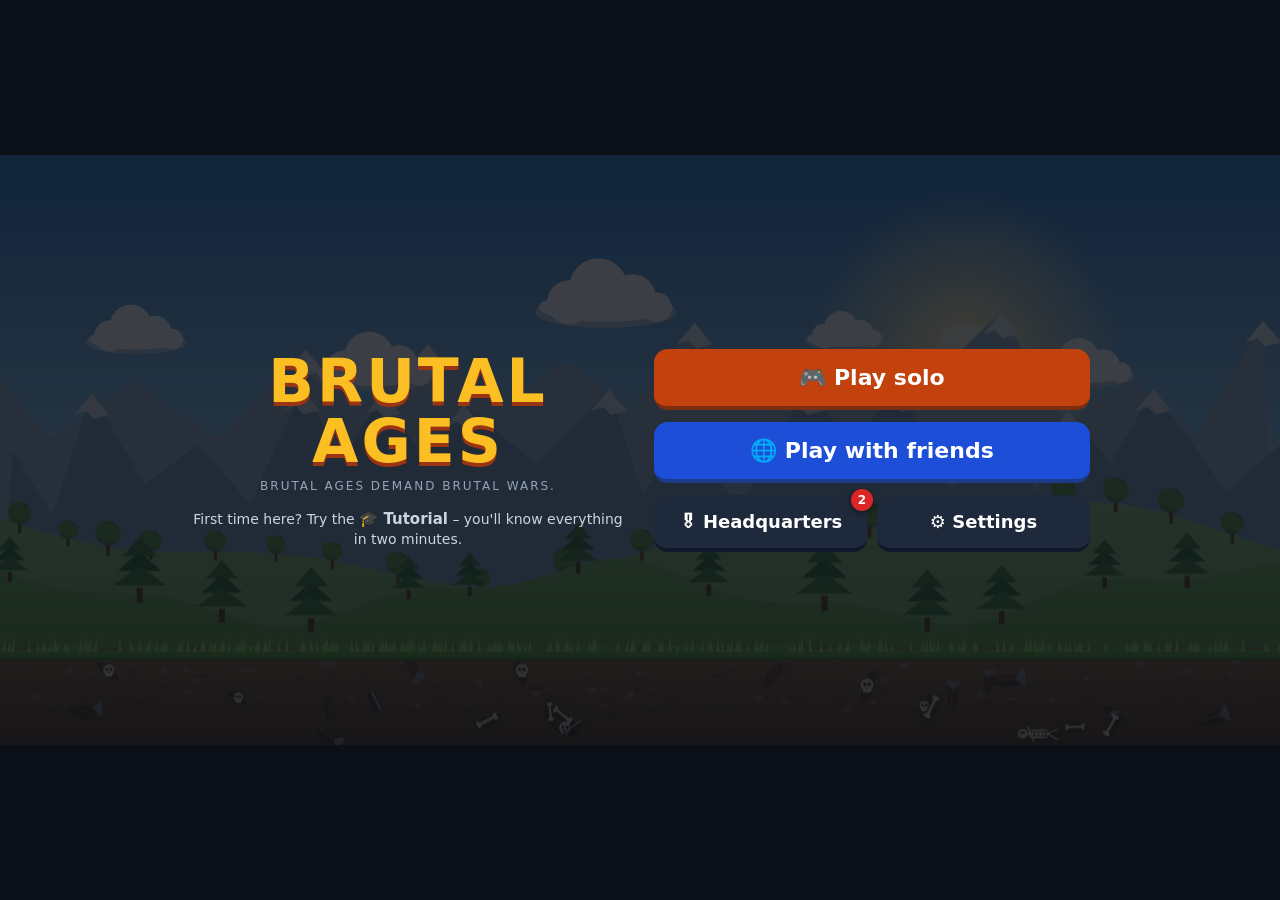
==== commit a4f624c3: "Verze 2.33 (202611090000)" ====
--- a/index.html
+++ b/index.html
@@ -8,7 +8,7 @@
 <meta property="og:title" content="Brutal Ages">
 <meta property="og:description" content="Brutal ages demand brutal wars.">
 <meta property="og:image" content="icons/icon-512.png">
-<link rel="stylesheet" href="style.css?v=202611082335">
+<link rel="stylesheet" href="style.css?v=202611090000">
 <link rel="manifest" href="manifest.webmanifest">
 <meta name="theme-color" content="#10151f">
 <link rel="icon" href="icons/icon-192.png">
@@ -376,49 +376,49 @@
   </div>
 </div>
 
-<script src="lib/peerjs.min.js?v=202611082335"></script>
-<script src="js/i18n.js?v=202611082335"></script>
-<script src="js/build.js?v=202611082335"></script>
-<script src="js/errlog.js?v=202611082335"></script>
-<script src="js/data.js?v=202611082335"></script>
-<script src="js/core.js?v=202611082335"></script>
-<script src="js/ai.js?v=202611082335"></script>
-<script src="js/snapshot.js?v=202611082335"></script>
-<script src="js/net.js?v=202611082335"></script>
-<script src="js/render.js?v=202611082335"></script>
-<script src="js/units.js?v=202611082335"></script>
-<script src="js/weapons.js?v=202611082335"></script>
-<script src="js/animals.js?v=202611082335"></script>
-<script src="js/heavy.js?v=202611082335"></script>
-<script src="js/bossart.js?v=202611082335"></script>
-<script src="js/world.js?v=202611082335"></script>
-<script src="js/base-kit.js?v=202611082335"></script>
-<script src="js/bases-early.js?v=202611082335"></script>
-<script src="js/bases-late.js?v=202611082335"></script>
-<script src="js/turrets.js?v=202611082335"></script>
-<script src="js/turret-art.js?v=202611082335"></script>
-<script src="js/fx.js?v=202611082335"></script>
-<script src="js/gore.js?v=202611082335"></script>
-<script src="js/hud.js?v=202611082335"></script>
-<script src="js/buttons.js?v=202611082335"></script>
-<script src="js/frame.js?v=202611082335"></script>
-<script src="js/meta.js?v=202611082335"></script>
-<script src="js/audio.js?v=202611082335"></script>
-<script src="js/ui.js?v=202611082335"></script>
-<script src="js/weather.js?v=202611082335"></script>
-<script src="js/campaign.js?v=202611082335"></script>
-<script src="js/modes.js?v=202611082335"></script>
-<script src="js/extras.js?v=202611082335"></script>
-<script src="js/gen.js?v=202611082335"></script>
-<script src="js/lb.js?v=202611082335"></script>
-<script src="js/surv.js?v=202611082335"></script>
-<script src="js/weekly.js?v=202611082335"></script>
-<script src="js/season.js?v=202611082335"></script>
-<script src="js/cloud.js?v=202611082335"></script>
-<script src="js/friends.js?v=202611082335"></script>
-<script src="js/replay.js?v=202611082335"></script>
-<script src="js/cheats.js?v=202611082335"></script>
-<script src="js/main.js?v=202611082335"></script>
-<script src="js/update.js?v=202611082335"></script>
+<script src="lib/peerjs.min.js?v=202611090000"></script>
+<script src="js/i18n.js?v=202611090000"></script>
+<script src="js/build.js?v=202611090000"></script>
+<script src="js/errlog.js?v=202611090000"></script>
+<script src="js/data.js?v=202611090000"></script>
+<script src="js/core.js?v=202611090000"></script>
+<script src="js/ai.js?v=202611090000"></script>
+<script src="js/snapshot.js?v=202611090000"></script>
+<script src="js/net.js?v=202611090000"></script>
+<script src="js/render.js?v=202611090000"></script>
+<script src="js/units.js?v=202611090000"></script>
+<script src="js/weapons.js?v=202611090000"></script>
+<script src="js/animals.js?v=202611090000"></script>
+<script src="js/heavy.js?v=202611090000"></script>
+<script src="js/bossart.js?v=202611090000"></script>
+<script src="js/world.js?v=202611090000"></script>
+<script src="js/base-kit.js?v=202611090000"></script>
+<script src="js/bases-early.js?v=202611090000"></script>
+<script src="js/bases-late.js?v=202611090000"></script>
+<script src="js/turrets.js?v=202611090000"></script>
+<script src="js/turret-art.js?v=202611090000"></script>
+<script src="js/fx.js?v=202611090000"></script>
+<script src="js/gore.js?v=202611090000"></script>
+<script src="js/hud.js?v=202611090000"></script>
+<script src="js/buttons.js?v=202611090000"></script>
+<script src="js/frame.js?v=202611090000"></script>
+<script src="js/meta.js?v=202611090000"></script>
+<script src="js/audio.js?v=202611090000"></script>
+<script src="js/ui.js?v=202611090000"></script>
+<script src="js/weather.js?v=202611090000"></script>
+<script src="js/campaign.js?v=202611090000"></script>
+<script src="js/modes.js?v=202611090000"></script>
+<script src="js/extras.js?v=202611090000"></script>
+<script src="js/gen.js?v=202611090000"></script>
+<script src="js/lb.js?v=202611090000"></script>
+<script src="js/surv.js?v=202611090000"></script>
+<script src="js/weekly.js?v=202611090000"></script>
+<script src="js/season.js?v=202611090000"></script>
+<script src="js/cloud.js?v=202611090000"></script>
+<script src="js/friends.js?v=202611090000"></script>
+<script src="js/replay.js?v=202611090000"></script>
+<script src="js/cheats.js?v=202611090000"></script>
+<script src="js/main.js?v=202611090000"></script>
+<script src="js/update.js?v=202611090000"></script>
 </body>
 </html>
--- a/style.css
+++ b/style.css
@@ -341,6 +341,6 @@
 .wk-rule > span { font-size: 26px; }
 .wk-rule small { display: block; color: #cbd5e1; }
 .cheat-list { display: grid; gap: 8px; margin: 10px 0; }
-.cheat-list button { text-align: left; display: flex; justify-content: space-between; align-items: center; }
+.cheat-list button { text-align: left; display: flex; justify-content: space-between; align-items: center; background: #1e293b; box-shadow: 0 4px 0 #0f172a; }
 .cheat-list button.on { background: linear-gradient(#16a34a, #166534); }
 .cheat-list small { opacity: .85; font-weight: 700; }
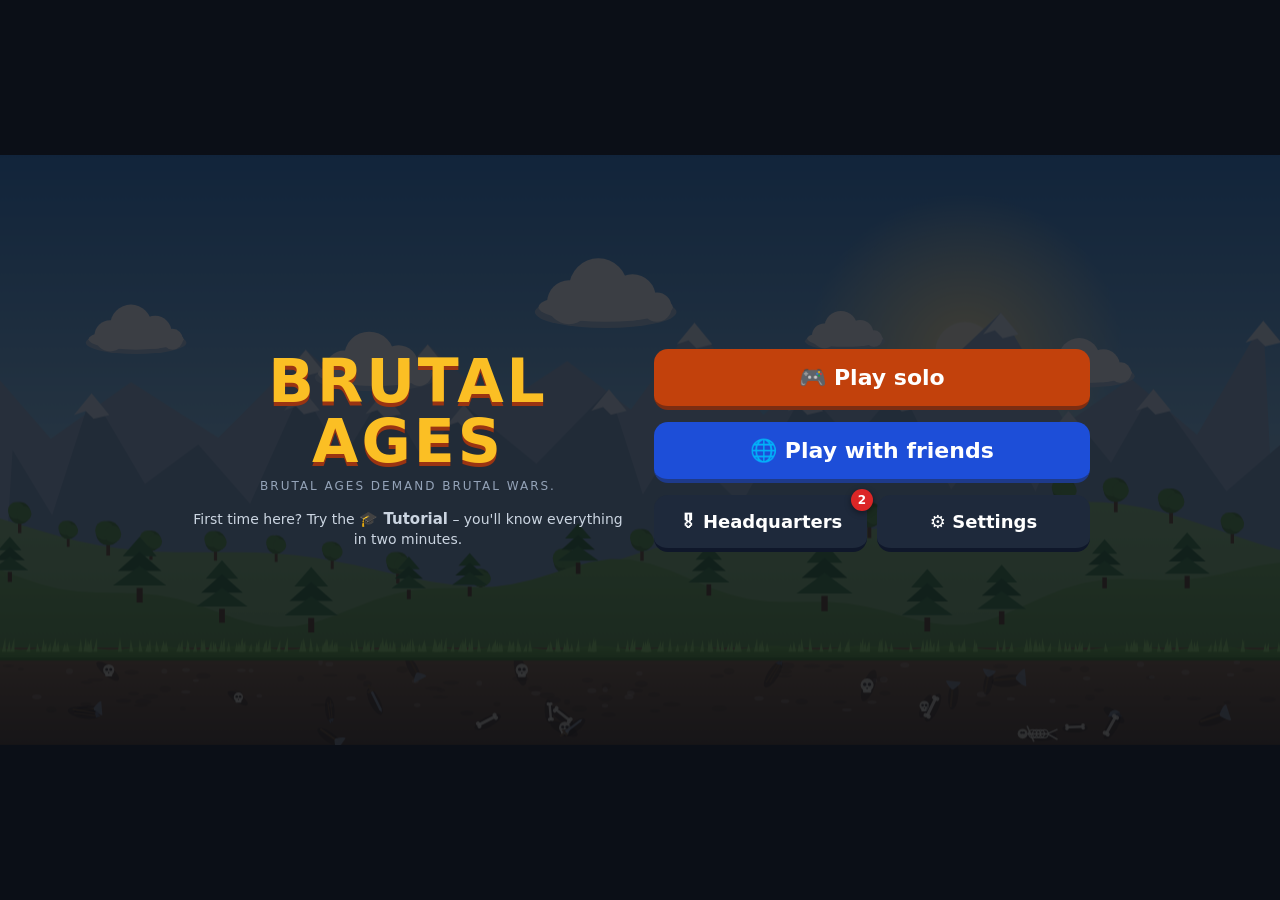
==== commit de93a29b: "Verze 2.34 (202611090007)" ====
--- a/index.html
+++ b/index.html
@@ -8,7 +8,7 @@
 <meta property="og:title" content="Brutal Ages">
 <meta property="og:description" content="Brutal ages demand brutal wars.">
 <meta property="og:image" content="icons/icon-512.png">
-<link rel="stylesheet" href="style.css?v=202611090000">
+<link rel="stylesheet" href="style.css?v=202611090007">
 <link rel="manifest" href="manifest.webmanifest">
 <meta name="theme-color" content="#10151f">
 <link rel="icon" href="icons/icon-192.png">
@@ -376,49 +376,49 @@
   </div>
 </div>
 
-<script src="lib/peerjs.min.js?v=202611090000"></script>
-<script src="js/i18n.js?v=202611090000"></script>
-<script src="js/build.js?v=202611090000"></script>
-<script src="js/errlog.js?v=202611090000"></script>
-<script src="js/data.js?v=202611090000"></script>
-<script src="js/core.js?v=202611090000"></script>
-<script src="js/ai.js?v=202611090000"></script>
-<script src="js/snapshot.js?v=202611090000"></script>
-<script src="js/net.js?v=202611090000"></script>
-<script src="js/render.js?v=202611090000"></script>
-<script src="js/units.js?v=202611090000"></script>
-<script src="js/weapons.js?v=202611090000"></script>
-<script src="js/animals.js?v=202611090000"></script>
-<script src="js/heavy.js?v=202611090000"></script>
-<script src="js/bossart.js?v=202611090000"></script>
-<script src="js/world.js?v=202611090000"></script>
-<script src="js/base-kit.js?v=202611090000"></script>
-<script src="js/bases-early.js?v=202611090000"></script>
-<script src="js/bases-late.js?v=202611090000"></script>
-<script src="js/turrets.js?v=202611090000"></script>
-<script src="js/turret-art.js?v=202611090000"></script>
-<script src="js/fx.js?v=202611090000"></script>
-<script src="js/gore.js?v=202611090000"></script>
-<script src="js/hud.js?v=202611090000"></script>
-<script src="js/buttons.js?v=202611090000"></script>
-<script src="js/frame.js?v=202611090000"></script>
-<script src="js/meta.js?v=202611090000"></script>
-<script src="js/audio.js?v=202611090000"></script>
-<script src="js/ui.js?v=202611090000"></script>
-<script src="js/weather.js?v=202611090000"></script>
-<script src="js/campaign.js?v=202611090000"></script>
-<script src="js/modes.js?v=202611090000"></script>
-<script src="js/extras.js?v=202611090000"></script>
-<script src="js/gen.js?v=202611090000"></script>
-<script src="js/lb.js?v=202611090000"></script>
-<script src="js/surv.js?v=202611090000"></script>
-<script src="js/weekly.js?v=202611090000"></script>
-<script src="js/season.js?v=202611090000"></script>
-<script src="js/cloud.js?v=202611090000"></script>
-<script src="js/friends.js?v=202611090000"></script>
-<script src="js/replay.js?v=202611090000"></script>
-<script src="js/cheats.js?v=202611090000"></script>
-<script src="js/main.js?v=202611090000"></script>
-<script src="js/update.js?v=202611090000"></script>
+<script src="lib/peerjs.min.js?v=202611090007"></script>
+<script src="js/i18n.js?v=202611090007"></script>
+<script src="js/build.js?v=202611090007"></script>
+<script src="js/errlog.js?v=202611090007"></script>
+<script src="js/data.js?v=202611090007"></script>
+<script src="js/core.js?v=202611090007"></script>
+<script src="js/ai.js?v=202611090007"></script>
+<script src="js/snapshot.js?v=202611090007"></script>
+<script src="js/net.js?v=202611090007"></script>
+<script src="js/render.js?v=202611090007"></script>
+<script src="js/units.js?v=202611090007"></script>
+<script src="js/weapons.js?v=202611090007"></script>
+<script src="js/animals.js?v=202611090007"></script>
+<script src="js/heavy.js?v=202611090007"></script>
+<script src="js/bossart.js?v=202611090007"></script>
+<script src="js/world.js?v=202611090007"></script>
+<script src="js/base-kit.js?v=202611090007"></script>
+<script src="js/bases-early.js?v=202611090007"></script>
+<script src="js/bases-late.js?v=202611090007"></script>
+<script src="js/turrets.js?v=202611090007"></script>
+<script src="js/turret-art.js?v=202611090007"></script>
+<script src="js/fx.js?v=202611090007"></script>
+<script src="js/gore.js?v=202611090007"></script>
+<script src="js/hud.js?v=202611090007"></script>
+<script src="js/buttons.js?v=202611090007"></script>
+<script src="js/frame.js?v=202611090007"></script>
+<script src="js/meta.js?v=202611090007"></script>
+<script src="js/audio.js?v=202611090007"></script>
+<script src="js/ui.js?v=202611090007"></script>
+<script src="js/weather.js?v=202611090007"></script>
+<script src="js/campaign.js?v=202611090007"></script>
+<script src="js/modes.js?v=202611090007"></script>
+<script src="js/extras.js?v=202611090007"></script>
+<script src="js/gen.js?v=202611090007"></script>
+<script src="js/lb.js?v=202611090007"></script>
+<script src="js/surv.js?v=202611090007"></script>
+<script src="js/weekly.js?v=202611090007"></script>
+<script src="js/season.js?v=202611090007"></script>
+<script src="js/cloud.js?v=202611090007"></script>
+<script src="js/friends.js?v=202611090007"></script>
+<script src="js/replay.js?v=202611090007"></script>
+<script src="js/cheats.js?v=202611090007"></script>
+<script src="js/main.js?v=202611090007"></script>
+<script src="js/update.js?v=202611090007"></script>
 </body>
 </html>
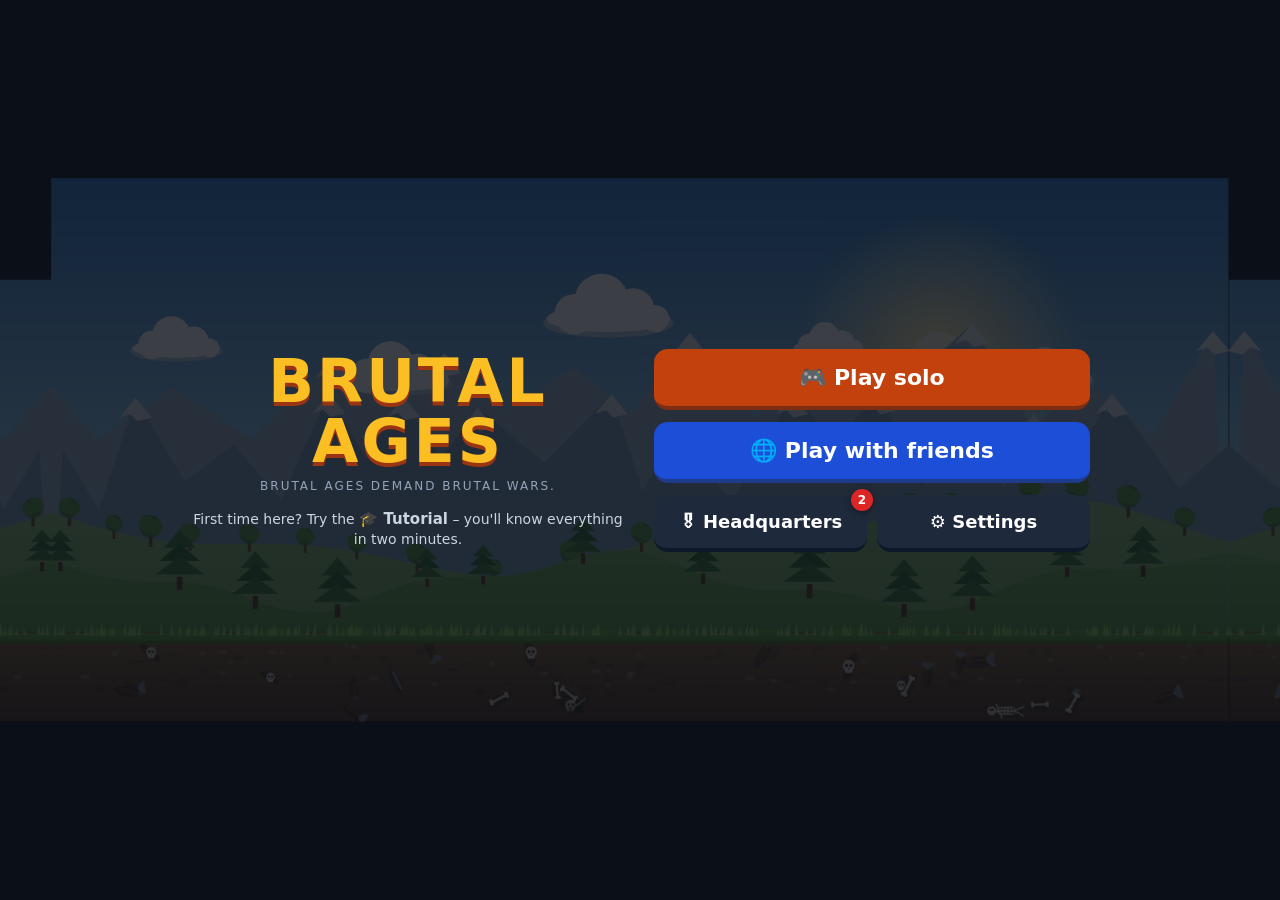
==== commit bab87a27: "Verze 2.35 (202611090013)" ====
--- a/index.html
+++ b/index.html
@@ -8,7 +8,7 @@
 <meta property="og:title" content="Brutal Ages">
 <meta property="og:description" content="Brutal ages demand brutal wars.">
 <meta property="og:image" content="icons/icon-512.png">
-<link rel="stylesheet" href="style.css?v=202611090007">
+<link rel="stylesheet" href="style.css?v=202611090013">
 <link rel="manifest" href="manifest.webmanifest">
 <meta name="theme-color" content="#10151f">
 <link rel="icon" href="icons/icon-192.png">
@@ -376,49 +376,49 @@
   </div>
 </div>
 
-<script src="lib/peerjs.min.js?v=202611090007"></script>
-<script src="js/i18n.js?v=202611090007"></script>
-<script src="js/build.js?v=202611090007"></script>
-<script src="js/errlog.js?v=202611090007"></script>
-<script src="js/data.js?v=202611090007"></script>
-<script src="js/core.js?v=202611090007"></script>
-<script src="js/ai.js?v=202611090007"></script>
-<script src="js/snapshot.js?v=202611090007"></script>
-<script src="js/net.js?v=202611090007"></script>
-<script src="js/render.js?v=202611090007"></script>
-<script src="js/units.js?v=202611090007"></script>
-<script src="js/weapons.js?v=202611090007"></script>
-<script src="js/animals.js?v=202611090007"></script>
-<script src="js/heavy.js?v=202611090007"></script>
-<script src="js/bossart.js?v=202611090007"></script>
-<script src="js/world.js?v=202611090007"></script>
-<script src="js/base-kit.js?v=202611090007"></script>
-<script src="js/bases-early.js?v=202611090007"></script>
-<script src="js/bases-late.js?v=202611090007"></script>
-<script src="js/turrets.js?v=202611090007"></script>
-<script src="js/turret-art.js?v=202611090007"></script>
-<script src="js/fx.js?v=202611090007"></script>
-<script src="js/gore.js?v=202611090007"></script>
-<script src="js/hud.js?v=202611090007"></script>
-<script src="js/buttons.js?v=202611090007"></script>
-<script src="js/frame.js?v=202611090007"></script>
-<script src="js/meta.js?v=202611090007"></script>
-<script src="js/audio.js?v=202611090007"></script>
-<script src="js/ui.js?v=202611090007"></script>
-<script src="js/weather.js?v=202611090007"></script>
-<script src="js/campaign.js?v=202611090007"></script>
-<script src="js/modes.js?v=202611090007"></script>
-<script src="js/extras.js?v=202611090007"></script>
-<script src="js/gen.js?v=202611090007"></script>
-<script src="js/lb.js?v=202611090007"></script>
-<script src="js/surv.js?v=202611090007"></script>
-<script src="js/weekly.js?v=202611090007"></script>
-<script src="js/season.js?v=202611090007"></script>
-<script src="js/cloud.js?v=202611090007"></script>
-<script src="js/friends.js?v=202611090007"></script>
-<script src="js/replay.js?v=202611090007"></script>
-<script src="js/cheats.js?v=202611090007"></script>
-<script src="js/main.js?v=202611090007"></script>
-<script src="js/update.js?v=202611090007"></script>
+<script src="lib/peerjs.min.js?v=202611090013"></script>
+<script src="js/i18n.js?v=202611090013"></script>
+<script src="js/build.js?v=202611090013"></script>
+<script src="js/errlog.js?v=202611090013"></script>
+<script src="js/data.js?v=202611090013"></script>
+<script src="js/core.js?v=202611090013"></script>
+<script src="js/ai.js?v=202611090013"></script>
+<script src="js/snapshot.js?v=202611090013"></script>
+<script src="js/net.js?v=202611090013"></script>
+<script src="js/render.js?v=202611090013"></script>
+<script src="js/units.js?v=202611090013"></script>
+<script src="js/weapons.js?v=202611090013"></script>
+<script src="js/animals.js?v=202611090013"></script>
+<script src="js/heavy.js?v=202611090013"></script>
+<script src="js/bossart.js?v=202611090013"></script>
+<script src="js/world.js?v=202611090013"></script>
+<script src="js/base-kit.js?v=202611090013"></script>
+<script src="js/bases-early.js?v=202611090013"></script>
+<script src="js/bases-late.js?v=202611090013"></script>
+<script src="js/turrets.js?v=202611090013"></script>
+<script src="js/turret-art.js?v=202611090013"></script>
+<script src="js/fx.js?v=202611090013"></script>
+<script src="js/gore.js?v=202611090013"></script>
+<script src="js/hud.js?v=202611090013"></script>
+<script src="js/buttons.js?v=202611090013"></script>
+<script src="js/frame.js?v=202611090013"></script>
+<script src="js/meta.js?v=202611090013"></script>
+<script src="js/audio.js?v=202611090013"></script>
+<script src="js/ui.js?v=202611090013"></script>
+<script src="js/weather.js?v=202611090013"></script>
+<script src="js/campaign.js?v=202611090013"></script>
+<script src="js/modes.js?v=202611090013"></script>
+<script src="js/extras.js?v=202611090013"></script>
+<script src="js/gen.js?v=202611090013"></script>
+<script src="js/lb.js?v=202611090013"></script>
+<script src="js/surv.js?v=202611090013"></script>
+<script src="js/weekly.js?v=202611090013"></script>
+<script src="js/season.js?v=202611090013"></script>
+<script src="js/cloud.js?v=202611090013"></script>
+<script src="js/friends.js?v=202611090013"></script>
+<script src="js/replay.js?v=202611090013"></script>
+<script src="js/cheats.js?v=202611090013"></script>
+<script src="js/main.js?v=202611090013"></script>
+<script src="js/update.js?v=202611090013"></script>
 </body>
 </html>
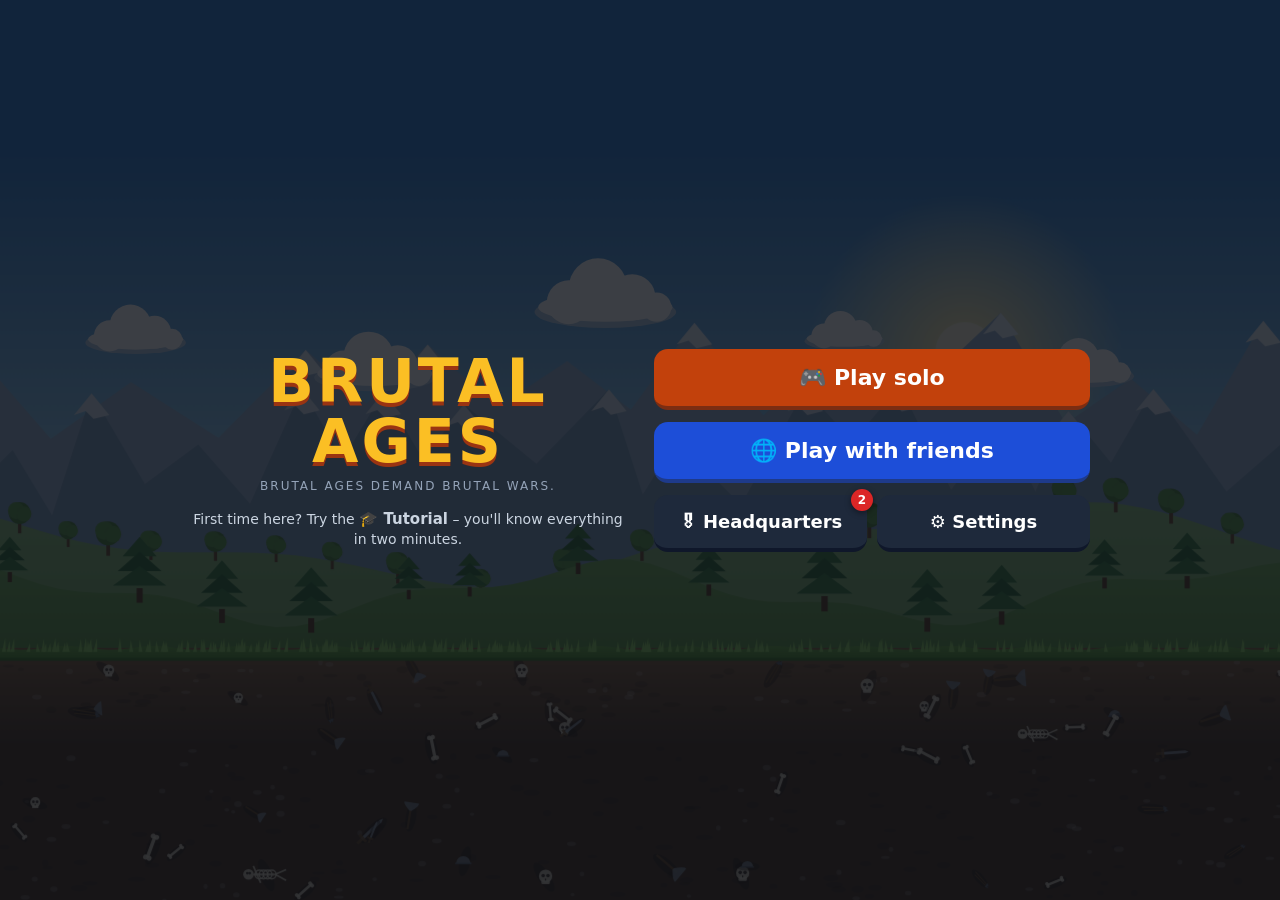
==== commit d6076c2a: "Verze 2.36 (202611121236)" ====
--- a/index.html
+++ b/index.html
@@ -8,7 +8,7 @@
 <meta property="og:title" content="Brutal Ages">
 <meta property="og:description" content="Brutal ages demand brutal wars.">
 <meta property="og:image" content="icons/icon-512.png">
-<link rel="stylesheet" href="style.css?v=202611090013">
+<link rel="stylesheet" href="style.css?v=202611121236">
 <link rel="manifest" href="manifest.webmanifest">
 <meta name="theme-color" content="#10151f">
 <link rel="icon" href="icons/icon-192.png">
@@ -376,49 +376,49 @@
   </div>
 </div>
 
-<script src="lib/peerjs.min.js?v=202611090013"></script>
-<script src="js/i18n.js?v=202611090013"></script>
-<script src="js/build.js?v=202611090013"></script>
-<script src="js/errlog.js?v=202611090013"></script>
-<script src="js/data.js?v=202611090013"></script>
-<script src="js/core.js?v=202611090013"></script>
-<script src="js/ai.js?v=202611090013"></script>
-<script src="js/snapshot.js?v=202611090013"></script>
-<script src="js/net.js?v=202611090013"></script>
-<script src="js/render.js?v=202611090013"></script>
-<script src="js/units.js?v=202611090013"></script>
-<script src="js/weapons.js?v=202611090013"></script>
-<script src="js/animals.js?v=202611090013"></script>
-<script src="js/heavy.js?v=202611090013"></script>
-<script src="js/bossart.js?v=202611090013"></script>
-<script src="js/world.js?v=202611090013"></script>
-<script src="js/base-kit.js?v=202611090013"></script>
-<script src="js/bases-early.js?v=202611090013"></script>
-<script src="js/bases-late.js?v=202611090013"></script>
-<script src="js/turrets.js?v=202611090013"></script>
-<script src="js/turret-art.js?v=202611090013"></script>
-<script src="js/fx.js?v=202611090013"></script>
-<script src="js/gore.js?v=202611090013"></script>
-<script src="js/hud.js?v=202611090013"></script>
-<script src="js/buttons.js?v=202611090013"></script>
-<script src="js/frame.js?v=202611090013"></script>
-<script src="js/meta.js?v=202611090013"></script>
-<script src="js/audio.js?v=202611090013"></script>
-<script src="js/ui.js?v=202611090013"></script>
-<script src="js/weather.js?v=202611090013"></script>
-<script src="js/campaign.js?v=202611090013"></script>
-<script src="js/modes.js?v=202611090013"></script>
-<script src="js/extras.js?v=202611090013"></script>
-<script src="js/gen.js?v=202611090013"></script>
-<script src="js/lb.js?v=202611090013"></script>
-<script src="js/surv.js?v=202611090013"></script>
-<script src="js/weekly.js?v=202611090013"></script>
-<script src="js/season.js?v=202611090013"></script>
-<script src="js/cloud.js?v=202611090013"></script>
-<script src="js/friends.js?v=202611090013"></script>
-<script src="js/replay.js?v=202611090013"></script>
-<script src="js/cheats.js?v=202611090013"></script>
-<script src="js/main.js?v=202611090013"></script>
-<script src="js/update.js?v=202611090013"></script>
+<script src="lib/peerjs.min.js?v=202611121236"></script>
+<script src="js/i18n.js?v=202611121236"></script>
+<script src="js/build.js?v=202611121236"></script>
+<script src="js/errlog.js?v=202611121236"></script>
+<script src="js/data.js?v=202611121236"></script>
+<script src="js/core.js?v=202611121236"></script>
+<script src="js/ai.js?v=202611121236"></script>
+<script src="js/snapshot.js?v=202611121236"></script>
+<script src="js/net.js?v=202611121236"></script>
+<script src="js/render.js?v=202611121236"></script>
+<script src="js/units.js?v=202611121236"></script>
+<script src="js/weapons.js?v=202611121236"></script>
+<script src="js/animals.js?v=202611121236"></script>
+<script src="js/heavy.js?v=202611121236"></script>
+<script src="js/bossart.js?v=202611121236"></script>
+<script src="js/world.js?v=202611121236"></script>
+<script src="js/base-kit.js?v=202611121236"></script>
+<script src="js/bases-early.js?v=202611121236"></script>
+<script src="js/bases-late.js?v=202611121236"></script>
+<script src="js/turrets.js?v=202611121236"></script>
+<script src="js/turret-art.js?v=202611121236"></script>
+<script src="js/fx.js?v=202611121236"></script>
+<script src="js/gore.js?v=202611121236"></script>
+<script src="js/hud.js?v=202611121236"></script>
+<script src="js/buttons.js?v=202611121236"></script>
+<script src="js/frame.js?v=202611121236"></script>
+<script src="js/meta.js?v=202611121236"></script>
+<script src="js/audio.js?v=202611121236"></script>
+<script src="js/ui.js?v=202611121236"></script>
+<script src="js/weather.js?v=202611121236"></script>
+<script src="js/campaign.js?v=202611121236"></script>
+<script src="js/modes.js?v=202611121236"></script>
+<script src="js/extras.js?v=202611121236"></script>
+<script src="js/gen.js?v=202611121236"></script>
+<script src="js/lb.js?v=202611121236"></script>
+<script src="js/surv.js?v=202611121236"></script>
+<script src="js/weekly.js?v=202611121236"></script>
+<script src="js/season.js?v=202611121236"></script>
+<script src="js/cloud.js?v=202611121236"></script>
+<script src="js/friends.js?v=202611121236"></script>
+<script src="js/replay.js?v=202611121236"></script>
+<script src="js/cheats.js?v=202611121236"></script>
+<script src="js/main.js?v=202611121236"></script>
+<script src="js/update.js?v=202611121236"></script>
 </body>
 </html>
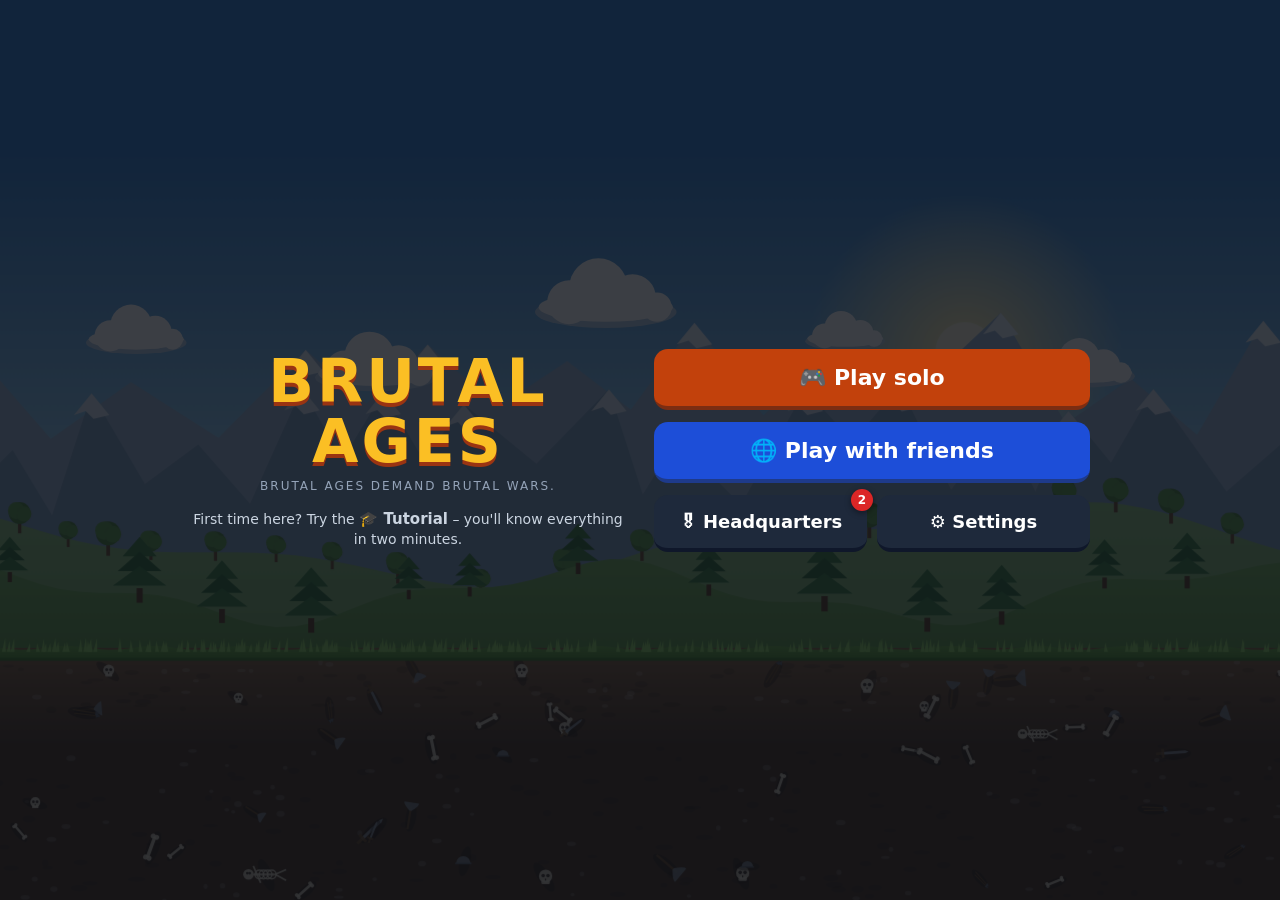
==== commit db4d3b92: "Verze 2.37 (202611130847)" ====
--- a/index.html
+++ b/index.html
@@ -8,7 +8,7 @@
 <meta property="og:title" content="Brutal Ages">
 <meta property="og:description" content="Brutal ages demand brutal wars.">
 <meta property="og:image" content="icons/icon-512.png">
-<link rel="stylesheet" href="style.css?v=202611121236">
+<link rel="stylesheet" href="style.css?v=202611130847">
 <link rel="manifest" href="manifest.webmanifest">
 <meta name="theme-color" content="#10151f">
 <link rel="icon" href="icons/icon-192.png">
@@ -47,7 +47,7 @@
     </div>
     <div class="scroll menu-sub">
       <div class="msec">⚔ Bitva</div>
-      <button id="bCamp">🗺 Kampaň <small>35 území ve třech kapitolách</small></button>
+      <button id="bCamp">🗺 Kampaň <small>45 území ve čtyřech kapitolách</small></button>
       <button id="bSolo">⚔ Proti počítači</button>
       <div class="seg">
         <button data-d="0">Lehká</button>
@@ -376,49 +376,49 @@
   </div>
 </div>
 
-<script src="lib/peerjs.min.js?v=202611121236"></script>
-<script src="js/i18n.js?v=202611121236"></script>
-<script src="js/build.js?v=202611121236"></script>
-<script src="js/errlog.js?v=202611121236"></script>
-<script src="js/data.js?v=202611121236"></script>
-<script src="js/core.js?v=202611121236"></script>
-<script src="js/ai.js?v=202611121236"></script>
-<script src="js/snapshot.js?v=202611121236"></script>
-<script src="js/net.js?v=202611121236"></script>
-<script src="js/render.js?v=202611121236"></script>
-<script src="js/units.js?v=202611121236"></script>
-<script src="js/weapons.js?v=202611121236"></script>
-<script src="js/animals.js?v=202611121236"></script>
-<script src="js/heavy.js?v=202611121236"></script>
-<script src="js/bossart.js?v=202611121236"></script>
-<script src="js/world.js?v=202611121236"></script>
-<script src="js/base-kit.js?v=202611121236"></script>
-<script src="js/bases-early.js?v=202611121236"></script>
-<script src="js/bases-late.js?v=202611121236"></script>
-<script src="js/turrets.js?v=202611121236"></script>
-<script src="js/turret-art.js?v=202611121236"></script>
-<script src="js/fx.js?v=202611121236"></script>
-<script src="js/gore.js?v=202611121236"></script>
-<script src="js/hud.js?v=202611121236"></script>
-<script src="js/buttons.js?v=202611121236"></script>
-<script src="js/frame.js?v=202611121236"></script>
-<script src="js/meta.js?v=202611121236"></script>
-<script src="js/audio.js?v=202611121236"></script>
-<script src="js/ui.js?v=202611121236"></script>
-<script src="js/weather.js?v=202611121236"></script>
-<script src="js/campaign.js?v=202611121236"></script>
-<script src="js/modes.js?v=202611121236"></script>
-<script src="js/extras.js?v=202611121236"></script>
-<script src="js/gen.js?v=202611121236"></script>
-<script src="js/lb.js?v=202611121236"></script>
-<script src="js/surv.js?v=202611121236"></script>
-<script src="js/weekly.js?v=202611121236"></script>
-<script src="js/season.js?v=202611121236"></script>
-<script src="js/cloud.js?v=202611121236"></script>
-<script src="js/friends.js?v=202611121236"></script>
-<script src="js/replay.js?v=202611121236"></script>
-<script src="js/cheats.js?v=202611121236"></script>
-<script src="js/main.js?v=202611121236"></script>
-<script src="js/update.js?v=202611121236"></script>
+<script src="lib/peerjs.min.js?v=202611130847"></script>
+<script src="js/i18n.js?v=202611130847"></script>
+<script src="js/build.js?v=202611130847"></script>
+<script src="js/errlog.js?v=202611130847"></script>
+<script src="js/data.js?v=202611130847"></script>
+<script src="js/core.js?v=202611130847"></script>
+<script src="js/ai.js?v=202611130847"></script>
+<script src="js/snapshot.js?v=202611130847"></script>
+<script src="js/net.js?v=202611130847"></script>
+<script src="js/render.js?v=202611130847"></script>
+<script src="js/units.js?v=202611130847"></script>
+<script src="js/weapons.js?v=202611130847"></script>
+<script src="js/animals.js?v=202611130847"></script>
+<script src="js/heavy.js?v=202611130847"></script>
+<script src="js/bossart.js?v=202611130847"></script>
+<script src="js/world.js?v=202611130847"></script>
+<script src="js/base-kit.js?v=202611130847"></script>
+<script src="js/bases-early.js?v=202611130847"></script>
+<script src="js/bases-late.js?v=202611130847"></script>
+<script src="js/turrets.js?v=202611130847"></script>
+<script src="js/turret-art.js?v=202611130847"></script>
+<script src="js/fx.js?v=202611130847"></script>
+<script src="js/gore.js?v=202611130847"></script>
+<script src="js/hud.js?v=202611130847"></script>
+<script src="js/buttons.js?v=202611130847"></script>
+<script src="js/frame.js?v=202611130847"></script>
+<script src="js/meta.js?v=202611130847"></script>
+<script src="js/audio.js?v=202611130847"></script>
+<script src="js/ui.js?v=202611130847"></script>
+<script src="js/weather.js?v=202611130847"></script>
+<script src="js/campaign.js?v=202611130847"></script>
+<script src="js/modes.js?v=202611130847"></script>
+<script src="js/extras.js?v=202611130847"></script>
+<script src="js/gen.js?v=202611130847"></script>
+<script src="js/lb.js?v=202611130847"></script>
+<script src="js/surv.js?v=202611130847"></script>
+<script src="js/weekly.js?v=202611130847"></script>
+<script src="js/season.js?v=202611130847"></script>
+<script src="js/cloud.js?v=202611130847"></script>
+<script src="js/friends.js?v=202611130847"></script>
+<script src="js/replay.js?v=202611130847"></script>
+<script src="js/cheats.js?v=202611130847"></script>
+<script src="js/main.js?v=202611130847"></script>
+<script src="js/update.js?v=202611130847"></script>
 </body>
 </html>
--- a/style.css
+++ b/style.css
@@ -344,3 +344,7 @@
 .cheat-list button { text-align: left; display: flex; justify-content: space-between; align-items: center; background: #1e293b; box-shadow: 0 4px 0 #0f172a; }
 .cheat-list button.on { background: linear-gradient(#16a34a, #166534); }
 .cheat-list small { opacity: .85; font-weight: 700; }
+
+/* výzva kamaráda odkazem */
+#bInvite { margin-top: 10px; padding: 8px 14px; font-size: 14px; }
+.invite-url { margin-top: 10px; width: 100%; padding: 8px; font-size: 13px; }
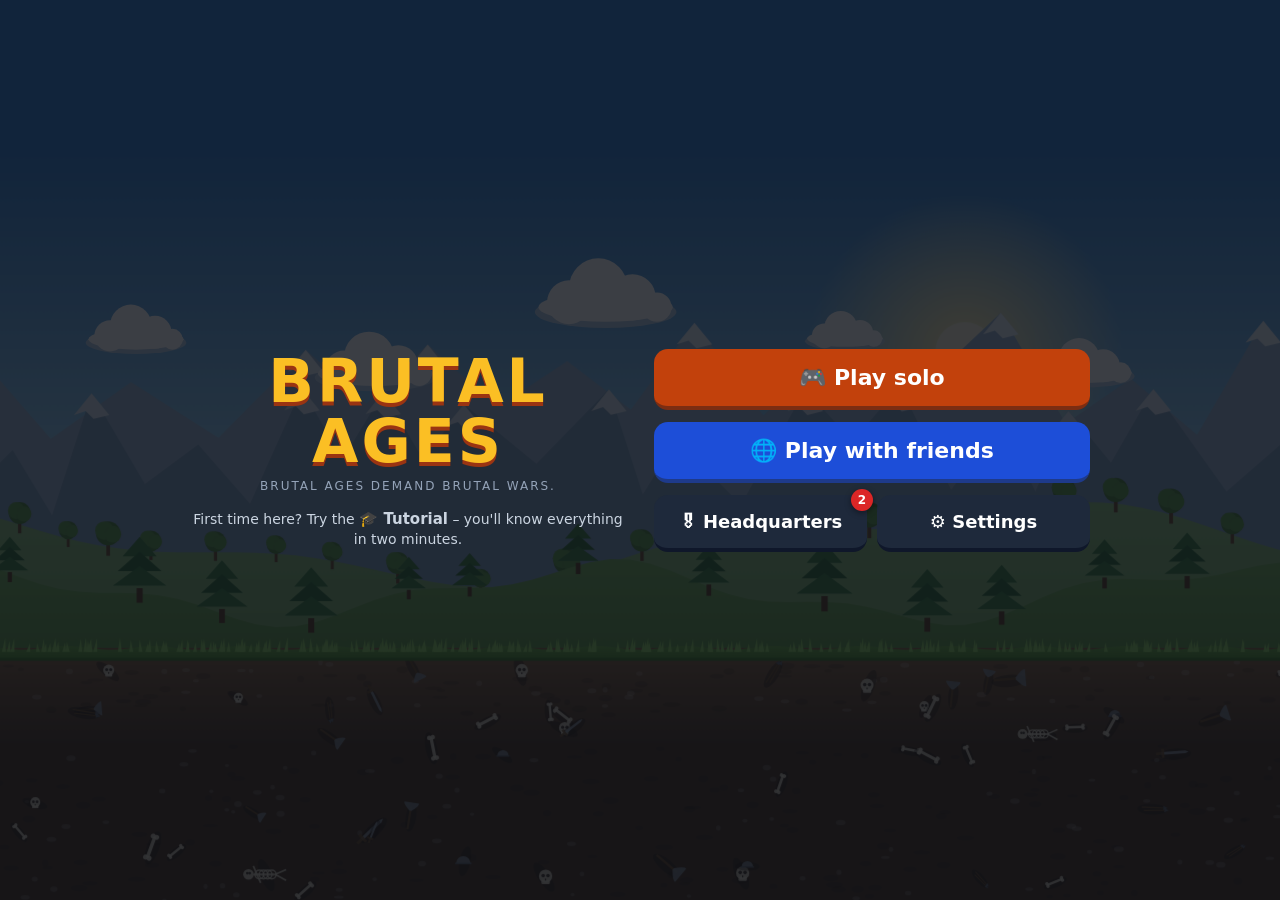
==== commit bd02862f: "Verze 2.37.1 (202611130935)" ====
--- a/index.html
+++ b/index.html
@@ -8,7 +8,7 @@
 <meta property="og:title" content="Brutal Ages">
 <meta property="og:description" content="Brutal ages demand brutal wars.">
 <meta property="og:image" content="icons/icon-512.png">
-<link rel="stylesheet" href="style.css?v=202611130847">
+<link rel="stylesheet" href="style.css?v=202611130935">
 <link rel="manifest" href="manifest.webmanifest">
 <meta name="theme-color" content="#10151f">
 <link rel="icon" href="icons/icon-192.png">
@@ -376,49 +376,49 @@
   </div>
 </div>
 
-<script src="lib/peerjs.min.js?v=202611130847"></script>
-<script src="js/i18n.js?v=202611130847"></script>
-<script src="js/build.js?v=202611130847"></script>
-<script src="js/errlog.js?v=202611130847"></script>
-<script src="js/data.js?v=202611130847"></script>
-<script src="js/core.js?v=202611130847"></script>
-<script src="js/ai.js?v=202611130847"></script>
-<script src="js/snapshot.js?v=202611130847"></script>
-<script src="js/net.js?v=202611130847"></script>
-<script src="js/render.js?v=202611130847"></script>
-<script src="js/units.js?v=202611130847"></script>
-<script src="js/weapons.js?v=202611130847"></script>
-<script src="js/animals.js?v=202611130847"></script>
-<script src="js/heavy.js?v=202611130847"></script>
-<script src="js/bossart.js?v=202611130847"></script>
-<script src="js/world.js?v=202611130847"></script>
-<script src="js/base-kit.js?v=202611130847"></script>
-<script src="js/bases-early.js?v=202611130847"></script>
-<script src="js/bases-late.js?v=202611130847"></script>
-<script src="js/turrets.js?v=202611130847"></script>
-<script src="js/turret-art.js?v=202611130847"></script>
-<script src="js/fx.js?v=202611130847"></script>
-<script src="js/gore.js?v=202611130847"></script>
-<script src="js/hud.js?v=202611130847"></script>
-<script src="js/buttons.js?v=202611130847"></script>
-<script src="js/frame.js?v=202611130847"></script>
-<script src="js/meta.js?v=202611130847"></script>
-<script src="js/audio.js?v=202611130847"></script>
-<script src="js/ui.js?v=202611130847"></script>
-<script src="js/weather.js?v=202611130847"></script>
-<script src="js/campaign.js?v=202611130847"></script>
-<script src="js/modes.js?v=202611130847"></script>
-<script src="js/extras.js?v=202611130847"></script>
-<script src="js/gen.js?v=202611130847"></script>
-<script src="js/lb.js?v=202611130847"></script>
-<script src="js/surv.js?v=202611130847"></script>
-<script src="js/weekly.js?v=202611130847"></script>
-<script src="js/season.js?v=202611130847"></script>
-<script src="js/cloud.js?v=202611130847"></script>
-<script src="js/friends.js?v=202611130847"></script>
-<script src="js/replay.js?v=202611130847"></script>
-<script src="js/cheats.js?v=202611130847"></script>
-<script src="js/main.js?v=202611130847"></script>
-<script src="js/update.js?v=202611130847"></script>
+<script src="lib/peerjs.min.js?v=202611130935"></script>
+<script src="js/i18n.js?v=202611130935"></script>
+<script src="js/build.js?v=202611130935"></script>
+<script src="js/errlog.js?v=202611130935"></script>
+<script src="js/data.js?v=202611130935"></script>
+<script src="js/core.js?v=202611130935"></script>
+<script src="js/ai.js?v=202611130935"></script>
+<script src="js/snapshot.js?v=202611130935"></script>
+<script src="js/net.js?v=202611130935"></script>
+<script src="js/render.js?v=202611130935"></script>
+<script src="js/units.js?v=202611130935"></script>
+<script src="js/weapons.js?v=202611130935"></script>
+<script src="js/animals.js?v=202611130935"></script>
+<script src="js/heavy.js?v=202611130935"></script>
+<script src="js/bossart.js?v=202611130935"></script>
+<script src="js/world.js?v=202611130935"></script>
+<script src="js/base-kit.js?v=202611130935"></script>
+<script src="js/bases-early.js?v=202611130935"></script>
+<script src="js/bases-late.js?v=202611130935"></script>
+<script src="js/turrets.js?v=202611130935"></script>
+<script src="js/turret-art.js?v=202611130935"></script>
+<script src="js/fx.js?v=202611130935"></script>
+<script src="js/gore.js?v=202611130935"></script>
+<script src="js/hud.js?v=202611130935"></script>
+<script src="js/buttons.js?v=202611130935"></script>
+<script src="js/frame.js?v=202611130935"></script>
+<script src="js/meta.js?v=202611130935"></script>
+<script src="js/audio.js?v=202611130935"></script>
+<script src="js/ui.js?v=202611130935"></script>
+<script src="js/weather.js?v=202611130935"></script>
+<script src="js/campaign.js?v=202611130935"></script>
+<script src="js/modes.js?v=202611130935"></script>
+<script src="js/extras.js?v=202611130935"></script>
+<script src="js/gen.js?v=202611130935"></script>
+<script src="js/lb.js?v=202611130935"></script>
+<script src="js/surv.js?v=202611130935"></script>
+<script src="js/weekly.js?v=202611130935"></script>
+<script src="js/season.js?v=202611130935"></script>
+<script src="js/cloud.js?v=202611130935"></script>
+<script src="js/friends.js?v=202611130935"></script>
+<script src="js/replay.js?v=202611130935"></script>
+<script src="js/cheats.js?v=202611130935"></script>
+<script src="js/main.js?v=202611130935"></script>
+<script src="js/update.js?v=202611130935"></script>
 </body>
 </html>
